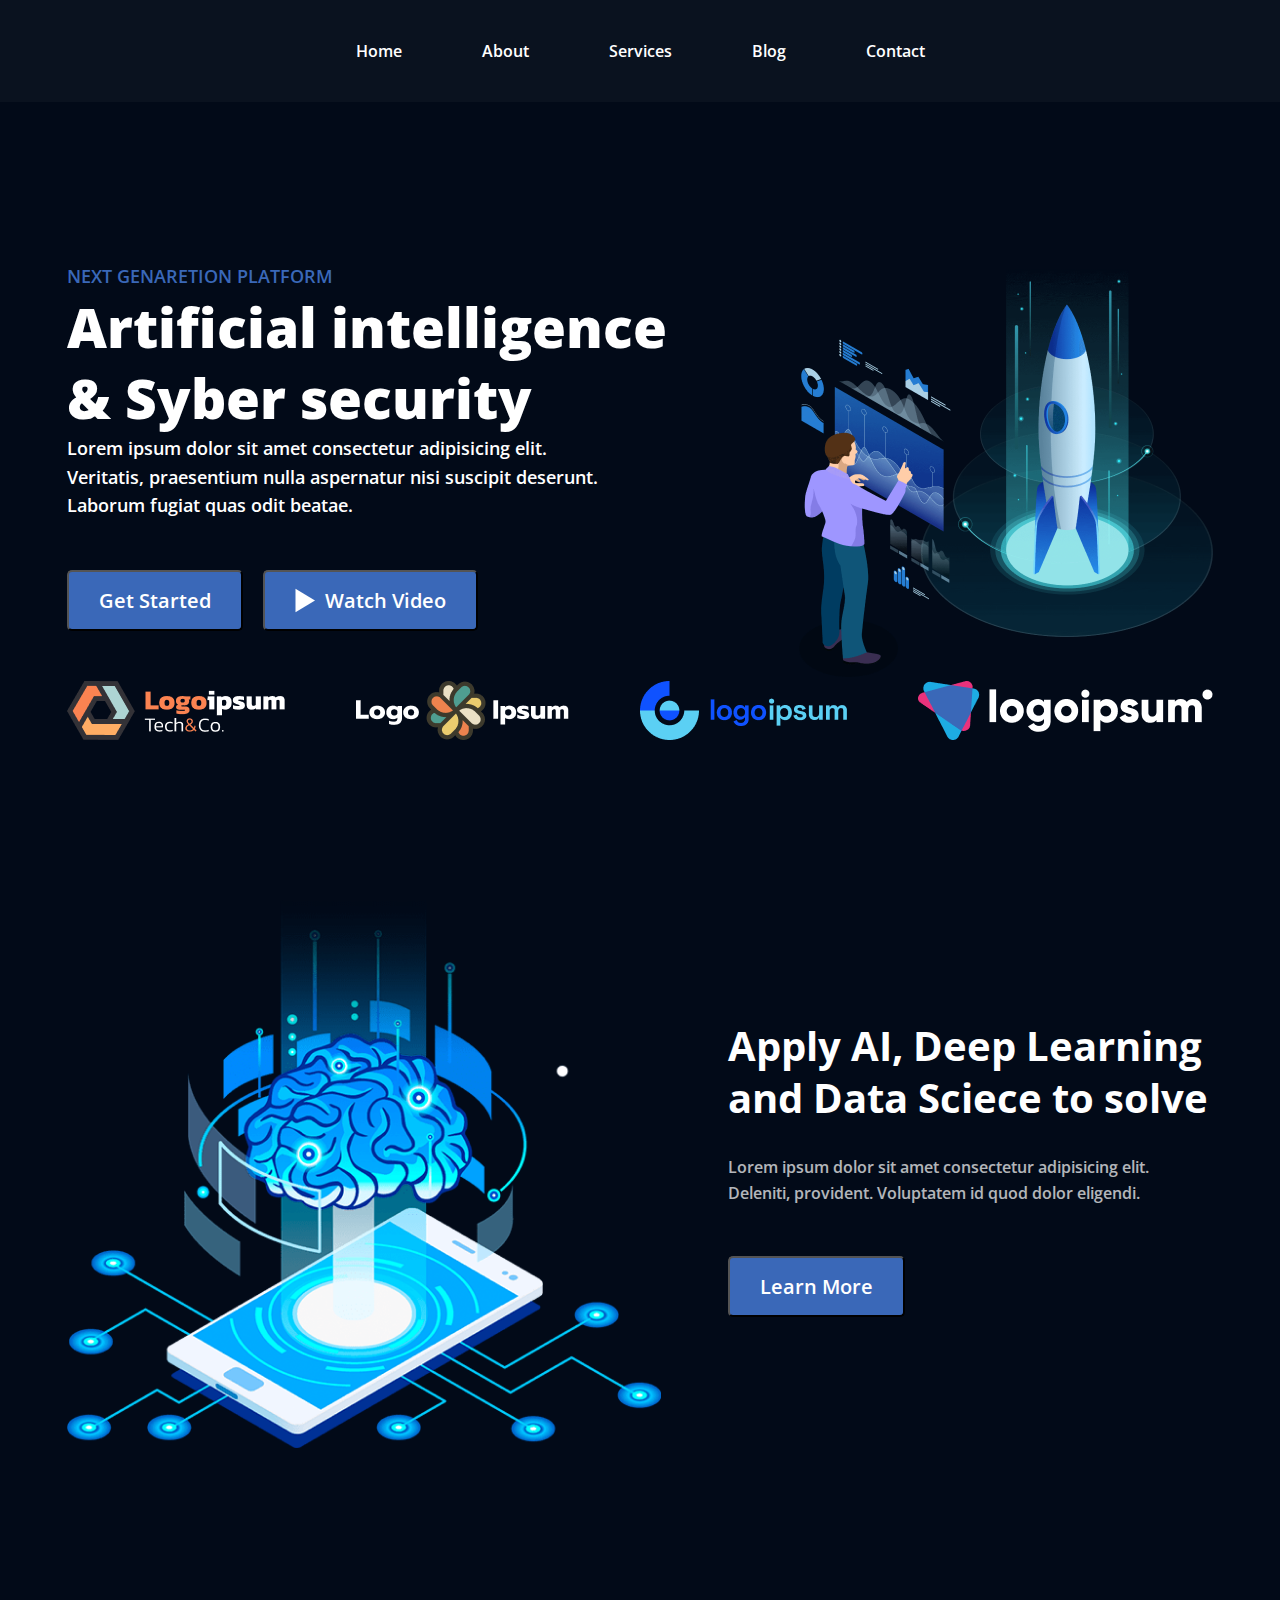
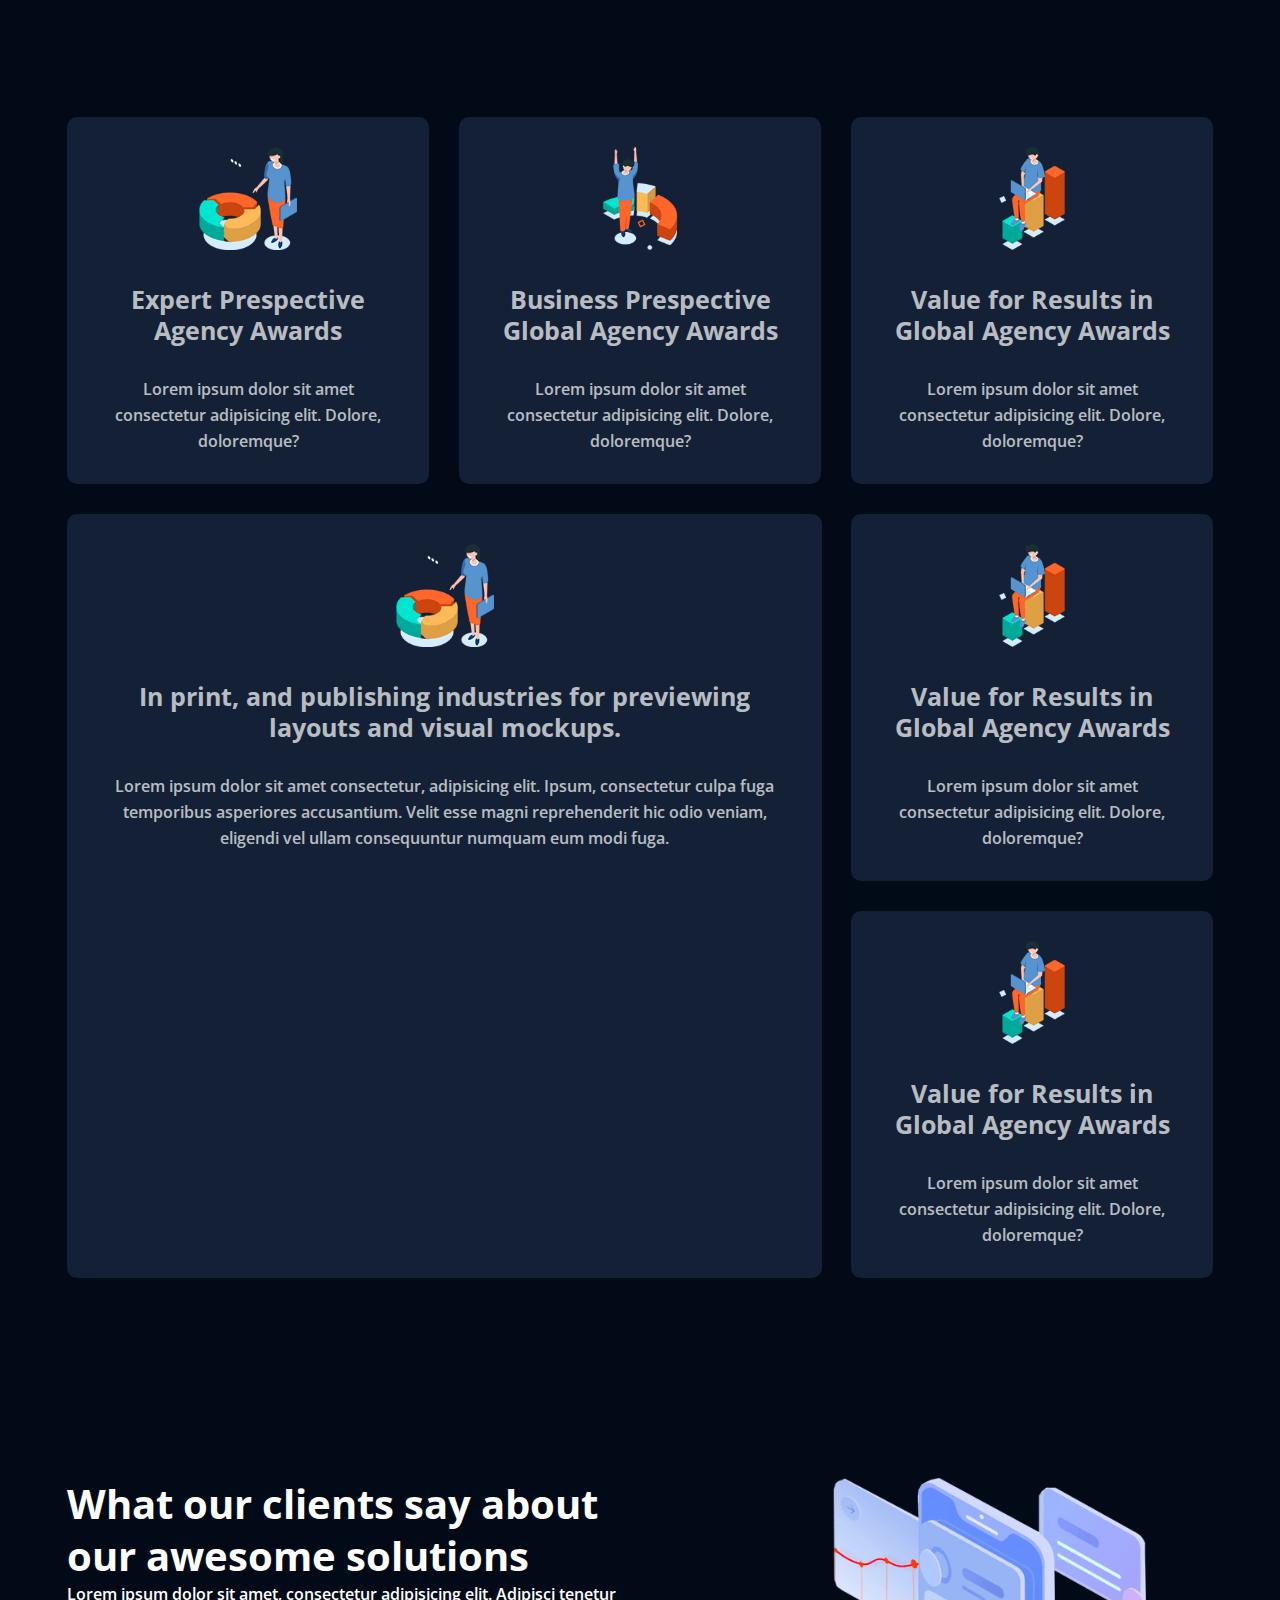
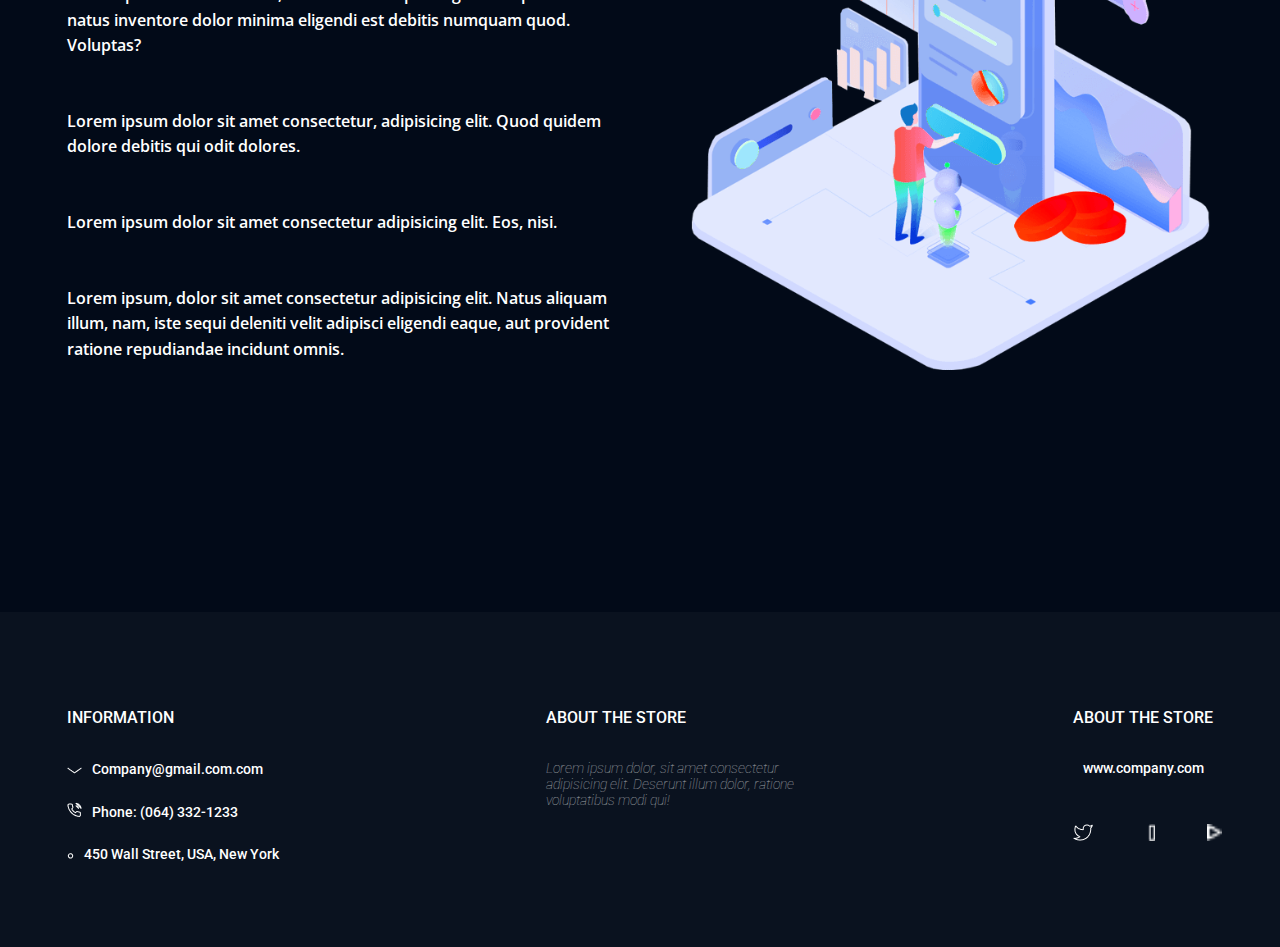
==== index.html @ 34c6eb13 "completed homework5" ====
<!DOCTYPE html>
<html lang="en">
<head>
    <meta charset="UTF-8">
    <meta http-equiv="X-UA-Compatible" content="IE=edge">
    <meta name="viewport" content="width=device-width, initial-scale=1.0">
    <title>Document</title>
    <link rel="preconnect" href="https://fonts.googleapis.com">
<link rel="preconnect" href="https://fonts.gstatic.com" crossorigin>
<link href="https://fonts.googleapis.com/css2?family=Open+Sans:wght@600;800&family=Roboto:ital,wght@0,500;1,100&display=swap" rel="stylesheet">


    <link rel="stylesheet" href="style.css">
</head>
<body>
    <header class="header">
        <div class="container">
            <nav class="nav">
                <a href="#" class="header-link">Home</a>
                <a href="#" class="header-link">About</a>
                <a href="#" class="header-link">Services</a>
                <a href="#" class="header-link">Blog</a>
                <a href="#" class="header-link">Contact</a>
            </nav>
        </div>
    </header>

    <main class="main">
        <div class="container">
            <div class="flex-box">
                <div class="main-txt">
                    <h3 class="next">Next genaretion platform</h3>
                    <h1 class="main-headding">Artificial intelligence & Syber security</h1>
                    <p class="main-dsc">Lorem ipsum dolor sit amet consectetur adipisicing elit. Veritatis, praesentium nulla aspernatur nisi suscipit deserunt. Laborum fugiat quas odit beatae.</p>
                    <div class="button-flex">
                        <button class="get" type="button">
                            <p class="button-txt">Get Started</p>
                        </button>
                        <button class="watch" type="button">
                            <p class="button-txt-flex"><img src="img/Polygon 1.svg" alt=""><span class="watch-txt">Watch Video</span></p>
                        </button>
                    </div>
                </div>
                <div class="main-pic">
                    <img src="img/rocket.png" alt="ракета">
                </div>
            </div>
        </div>
    </main>

<logo class="logo">
    <div class="container">
        <div class="logo-flex">
            <img src="img/Group 400.png" alt="" class="logo-pic">
            <img src="img/Group 401.png" alt="" class="logo-pic">
            <img src="img/Group 402.png" alt="" class="logo-pic">
            <img src="img/Group 403.png" alt="" class="logo-pic">
        </div>
    </div>
</logo>
<div class="banner">
    <div class="container">
        <div class="flex-box">
            <div class="banner-pic">
                <img class="ai-pic" src="img/about 4.png" alt="ai">
            </div>
            <div class="banner-txt">
                <h2 class="banner-heading">Apply AI, Deep Learning and Data Sciece to solve</h2>
                <p class="banner-dsc">Lorem ipsum dolor sit amet consectetur adipisicing elit. Deleniti, provident. Voluptatem id quod dolor eligendi.</p>
                <button class="get banner-button" type="button"><p class="button-txt">Learn More</p></button>
            </div>
        </div>
    </div>
</div>

<section class="advantages">
    <div class="container">
        <div class="flex-box">
            <div class="adv-item">
                <img src="img/welcome-3 1.svg" alt="">
                <h3 class="adv-heading">Expert Prespective Agency Awards</h3>
                <p class="banner-dsc">Lorem ipsum dolor sit amet consectetur adipisicing elit. Dolore, doloremque?</p>
            </div>
            <div class="adv-item">
                <img src="img/welcome-3 1 (1).svg" alt="">
                <h3 class="adv-heading">Business Prespective Global Agency Awards</h3>
                <p class="banner-dsc">Lorem ipsum dolor sit amet consectetur adipisicing elit. Dolore, doloremque?</p>
            </div>
            <div class="adv-item">
                <img src="img/welcome-3 1 (2).svg" alt="">
                <h3 class="adv-heading">Value for Results in Global Agency Awards</h3>
                <p class="banner-dsc">Lorem ipsum dolor sit amet consectetur adipisicing elit. Dolore, doloremque?</p>
            </div>
        </div>
        <div class="flex-box">
            <div class="adv-left">
                <img src="img/welcome-3 1.svg" alt="">
                <h3 class="adv-heading">In print, and publishing industries for previewing layouts and visual mockups.</h3>
                <p class="banner-dsc">Lorem ipsum dolor sit amet consectetur, adipisicing elit. Ipsum, consectetur culpa fuga temporibus asperiores accusantium. Velit esse magni reprehenderit hic odio veniam, eligendi vel ullam consequuntur numquam eum modi fuga.</p>
            </div>
            <div class="adv-right">
                <div class="adv-item down">
                    <img src="img/welcome-3 1 (2).svg" alt="">
                    <h3 class="adv-heading">Value for Results in Global Agency Awards</h3>
                    <p class="banner-dsc">Lorem ipsum dolor sit amet consectetur adipisicing elit. Dolore, doloremque?</p>
                </div>
                <div class="adv-item down">
                    <img src="img/welcome-3 1 (2).svg" alt="">
                    <h3 class="adv-heading">Value for Results in Global Agency Awards</h3>
                    <p class="banner-dsc">Lorem ipsum dolor sit amet consectetur adipisicing elit. Dolore, doloremque?</p>
                </div>
            </div>
        </div>
    </div>
</section>

<article class="article">
    <div class="container">
        <div class="flex-box">
            <div class="article-txt">
                <h1 class="article-headding">What our clients say about our awesome solutions</h1>
                <p class="article-dsc">Lorem ipsum dolor sit amet, consectetur adipisicing elit. Adipisci tenetur natus inventore dolor minima eligendi est debitis numquam quod. Voluptas?</p>
                <p class="article-dsc">Lorem ipsum dolor sit amet consectetur, adipisicing elit. Quod quidem dolore debitis qui odit dolores.</p>
                <p class="article-dsc">Lorem ipsum dolor sit amet consectetur adipisicing elit. Eos, nisi.</p>
                <p class="article-dsc">Lorem ipsum, dolor sit amet consectetur adipisicing elit. Natus aliquam illum, nam, iste sequi deleniti velit adipisci eligendi eaque, aut provident ratione repudiandae incidunt omnis.</p>
            </div>
            <div class="article-pic">
                <img src="img/about3 1.svg" alt="">
            </div>
        </div>
    </div>
</article>

<footer class="footer">
     <div class="container">
        <div class="flex-box footer">
            <div class="info">
                <h3 class="info-heading">INFORMATION</h3>
                <p class="contact"><img src="img/Vector (1).png" alt=""><span class="info-txt">Company@gmail.com.com</span></p>
                <p class="contact"><img src="img/Vector (2).png" alt=""><span class="info-txt">Phone: (064) 332-1233</span></p>
                <p class="contact"><img src="img/Vector (3).png" alt=""><span class="info-txt">450 Wall Street, USA, New York</span></p>
            </div>

            <div class="store">
                <h3 class="info-heading">ABOUT THE STORE</h3>
                <p class="about-txt">Lorem ipsum dolor, sit amet consectetur adipisicing elit. Deserunt illum dolor, ratione voluptatibus modi qui!</p>
                
            </div>

            <div class="store">
                <h3 class="info-heading">ABOUT THE STORE</h3>
                <p class="info-txt">www.company.com</p>
            <div class="flex-box footer-link">
                <a href="#" class="footer-link"><img src="img/Vector (4).png" alt=""></a>
                <a href="#" class="footer-link"><img src="img/Vector (5).png" alt=""></a>
                <a href="#" class="footer-link"><img src="img/Vector (6).png" alt=""></a>
            </div>
            </div>

        </div>
    </div> 
</footer>

</body>
</html>
---- style.css ----
* {
    margin: 0;
    padding: 0;
    outline: none;
}

body {
    background-color: #020A18;
}

.header {
    background-color: #0a121f;
}

.container {
    margin: 0 auto;
    width: 1146px;
}

.nav {
    display: flex;
    justify-content: center;
}

.header-link {
    padding: 40px;
    display: block;
    font-family: 'Open Sans', sans-serif;
    font-style: normal;
    font-weight: 600;
    font-size: 16px;
    line-height: 22px;
    color: #FFFFFF;
    text-decoration: none;
}

.header-link:hover {
    background-color: #3A68B8;
    border-radius: 5px;
}

.main {
    margin-top: 160px;
}

.flex-box {
    display: flex;
    justify-content: space-between;
}

.next {
    font-weight: 600;
    font-size: 18px;
    line-height: 160%;
    font-family: 'Open Sans', sans-serif;
    text-transform: uppercase;
    color: #3A68B8;
}

.main-headding {
    font-family: 'Open Sans', sans-serif;
    font-weight: 800;
    font-size: 55px;
    line-height: 130%;  
    color: #FFFFFF;
    width: 604px;
}

.main-dsc {
    font-weight: 600;
    font-size: 18px;
    line-height: 160%;
    color: #FFFFFF;
    width: 558px;
    margin-bottom: 50px;
    font-family: 'Open Sans', sans-serif;
}

.get {
    background: #3A68B8;
    border-radius: 5px;
    margin-right: 20px;
}

.button-txt-flex {
    height: 100%;
    font-weight: 600;
    font-size: 20px;
    line-height: 27px;
    color: #FFFFFF;
    font-family: 'Open Sans', sans-serif;
    display: flex;
    align-items: center;
    padding: 0 30px;
}

.watch {
    background: #3A68B8;
    border-radius: 5px;
    display: flex;
    align-items: center;
}

.watch-txt {
    font-weight: 600;
    font-size: 20px;
    line-height: 27px;
    color: #FFFFFF;
    font-family: 'Open Sans', sans-serif;
    margin-left: 10px;
}

.button-flex {
    display: flex;
}

.button-txt {
    padding: 15px 30px;
    font-weight: 600;
    font-size: 20px;
    line-height: 27px;
    color: #FFFFFF;
    font-family: 'Open Sans', sans-serif;
    display: flex;
    align-items: center;
}

.get:hover, .watch:hover {
    outline: 4px solid #FFFFFF;
}

.logo {
    margin-top: 200px;
}

.logo-flex {
    display: flex;
    justify-content: space-between;
}

.banner {
    margin-top: 160px;
    margin-bottom: 265px;
}

.banner-txt {
    width: 485px;
}

.banner-heading {
    font-family: 'Open Sans', sans-serif;
    font-weight: 700;
    font-size: 40px;
    line-height: 52px;
    color: #FFFFFF;
    margin-top: 120px;
}

.banner-dsc {
    font-family: 'Open Sans', sans-serif;
    font-weight: 600;
    font-size: 16px;
    line-height: 26px;
    color: #FFFFFF;
    opacity: 0.7;
    margin-top: 30px;
}

.banner-button {
    margin-top: 50px;
}

.adv-item {
    width: 362px;
    padding: 30px;
    text-align: center;
    background: #132035;
    border-radius: 10px;
    box-sizing: border-box;
}

.adv-heading {
    font-family: 'Open Sans', sans-serif;
    font-weight: 700;
    font-size: 25px;
    line-height: 31px;
    color: #FFFFFF;
    opacity: 0.7;
    margin-top: 30px;
    margin: 30px 0;
}

.down {
    margin-top: 30px;
}

.adv-left {
    padding: 30px;
    text-align: center;
    background: #132035;
    border-radius: 10px;
    box-sizing: border-box;
    width: 755px;
    margin-top: 30px;
}

.advantages {
    margin-bottom: 200px;
}

.article {
    margin-top: 160px;
    margin-bottom: 200px;
}

.article-headding {
    font-family: 'Open Sans', sans-serif;
    font-weight: 700;
    font-size: 40px;
    line-height: 130%;
    color: #FFFFFF;
    width: 604px;
}

.article-dsc {
    font-family: 'Open Sans', sans-serif;
    font-weight: 600;
    font-size: 16px;
    line-height: 160%;
    color: #FFFFFF;
    width: 558px;
    margin-bottom: 50px;
}

.footer {
    margin-top: 221px;
    padding-top: 48px;
    margin: 0 auto;
    background-color: #0a121f;
    padding-bottom: 30px;
}

.flex-box footer {
    display: flex;
    justify-content: space-between;
}

.info-heading {
    font-family: 'Roboto', sans-serif;
    font-style: normal;
    font-weight: 500;
    font-size: 16px;
    line-height: 19px;
    color: #FFFFFF;
    margin-bottom: 33px;
}

.contact {
    padding-bottom: 24px;
}

.info-txt {
    font-family: 'Roboto', sans-serif;
    font-style: normal;
    font-weight: 500;
    font-size: 14px;
    line-height: 16px;
    color: #FFFFFF;
    padding-left: 10px;
}

.about-txt {
    font-family: 'Roboto', sans-serif;
    font-style: italic;
    font-weight: 100;
    font-size: 14px;
    line-height: 16px;
    color: #FFFFFF;
    opacity: 0.6;
    width: 261px;
}

.footer-link {
    display: flex;
    margin-top: 24px;
}
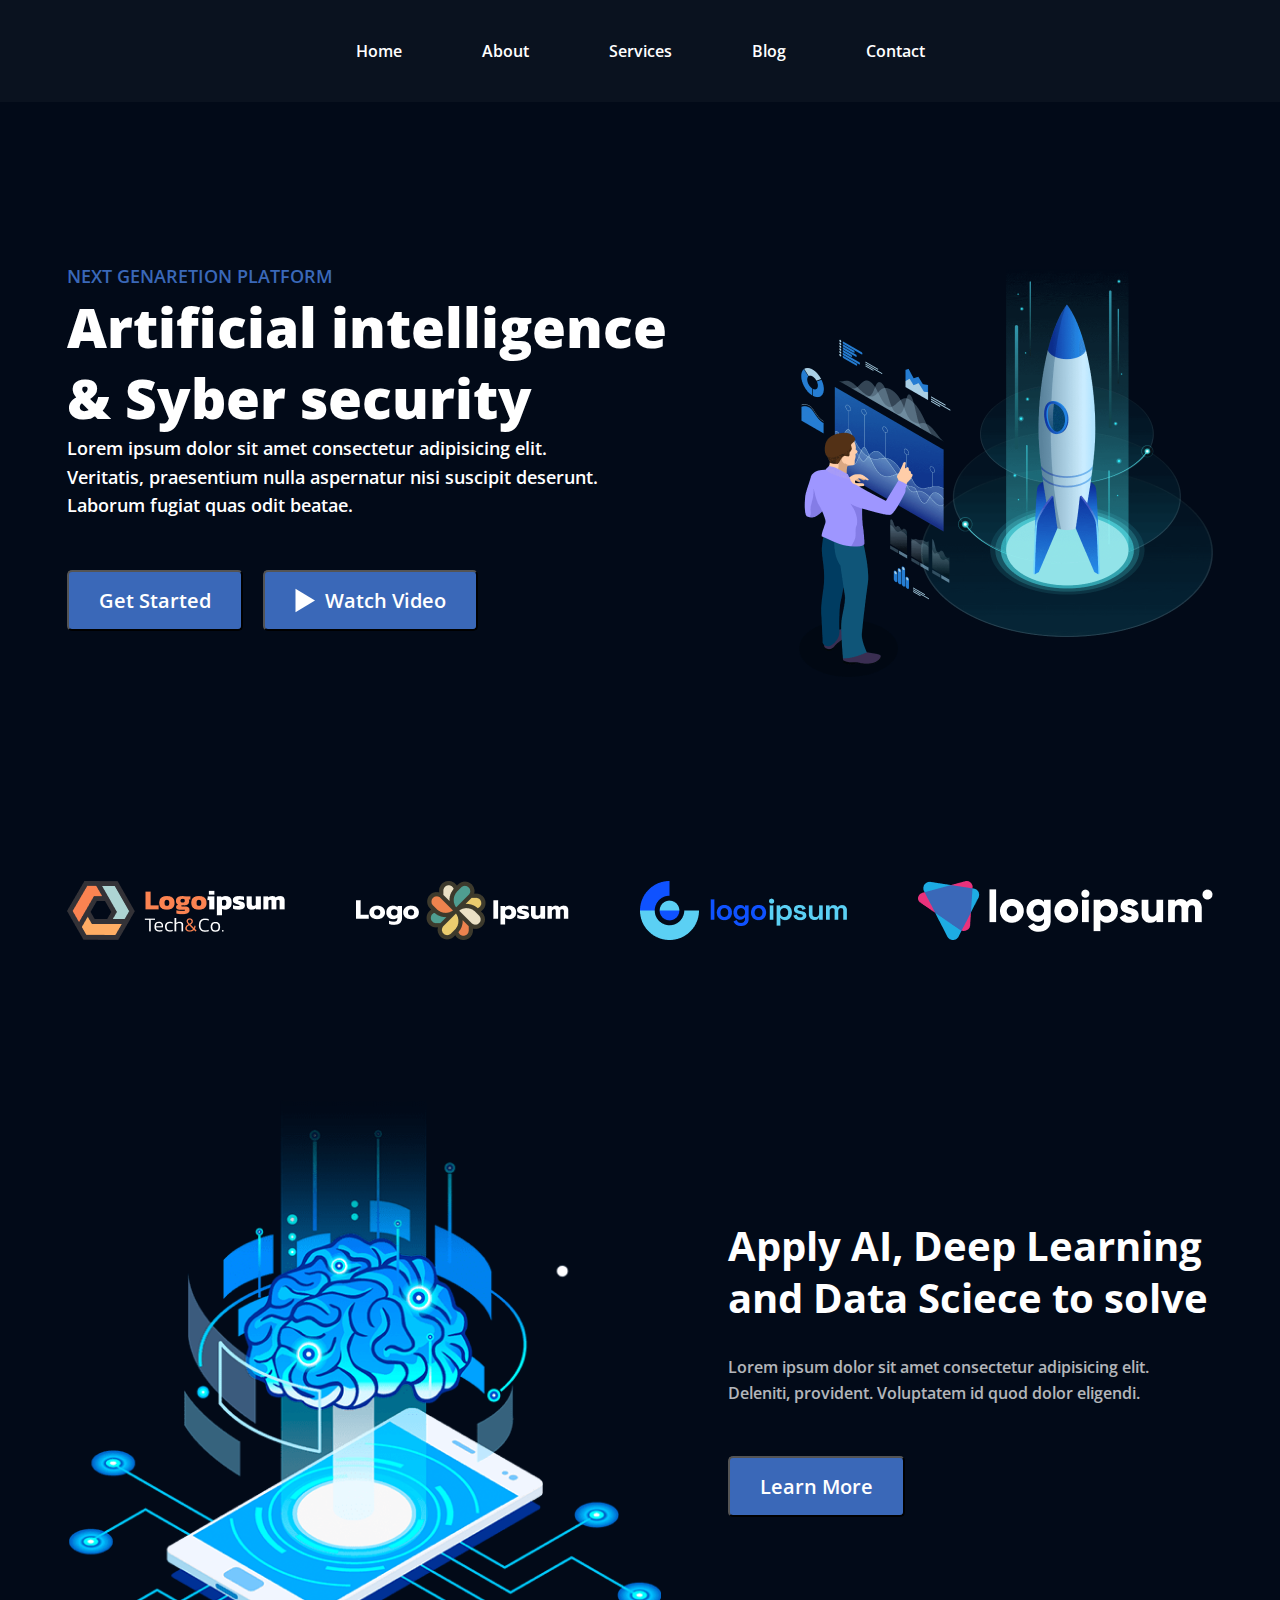
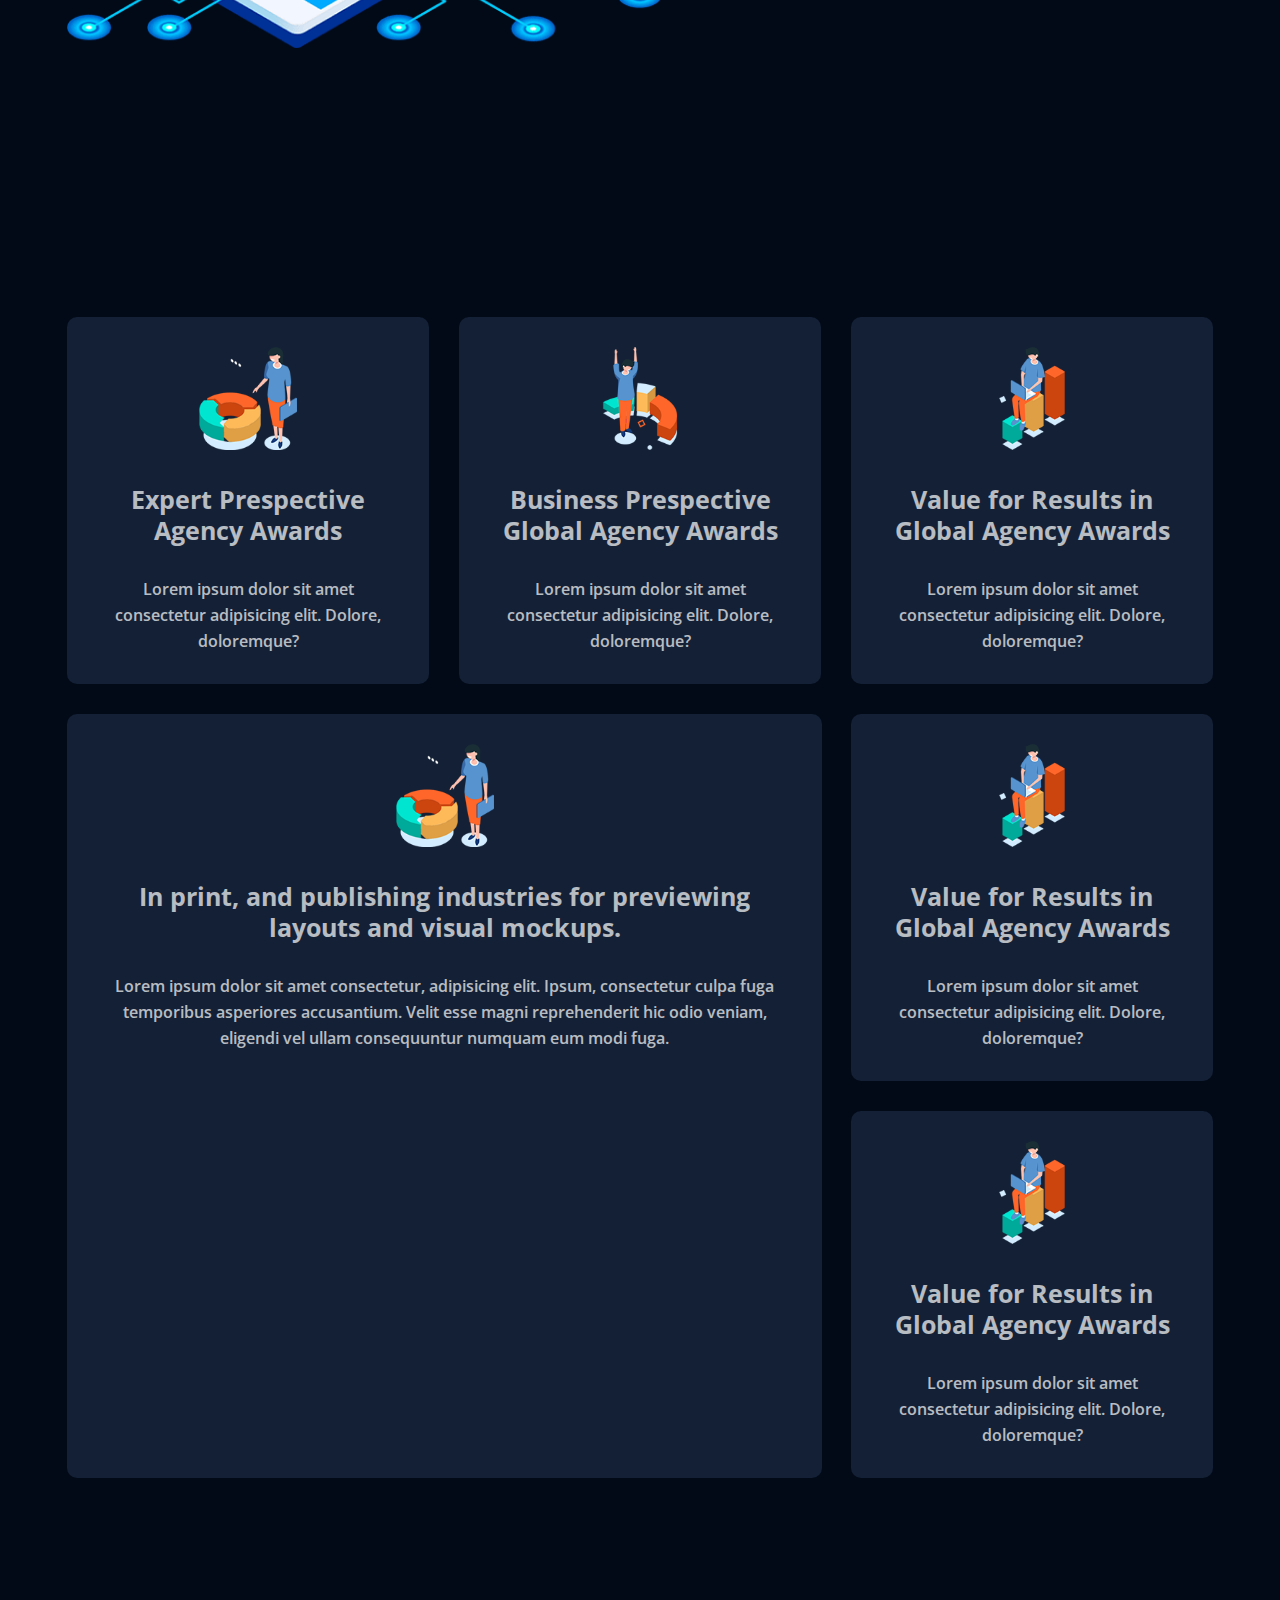
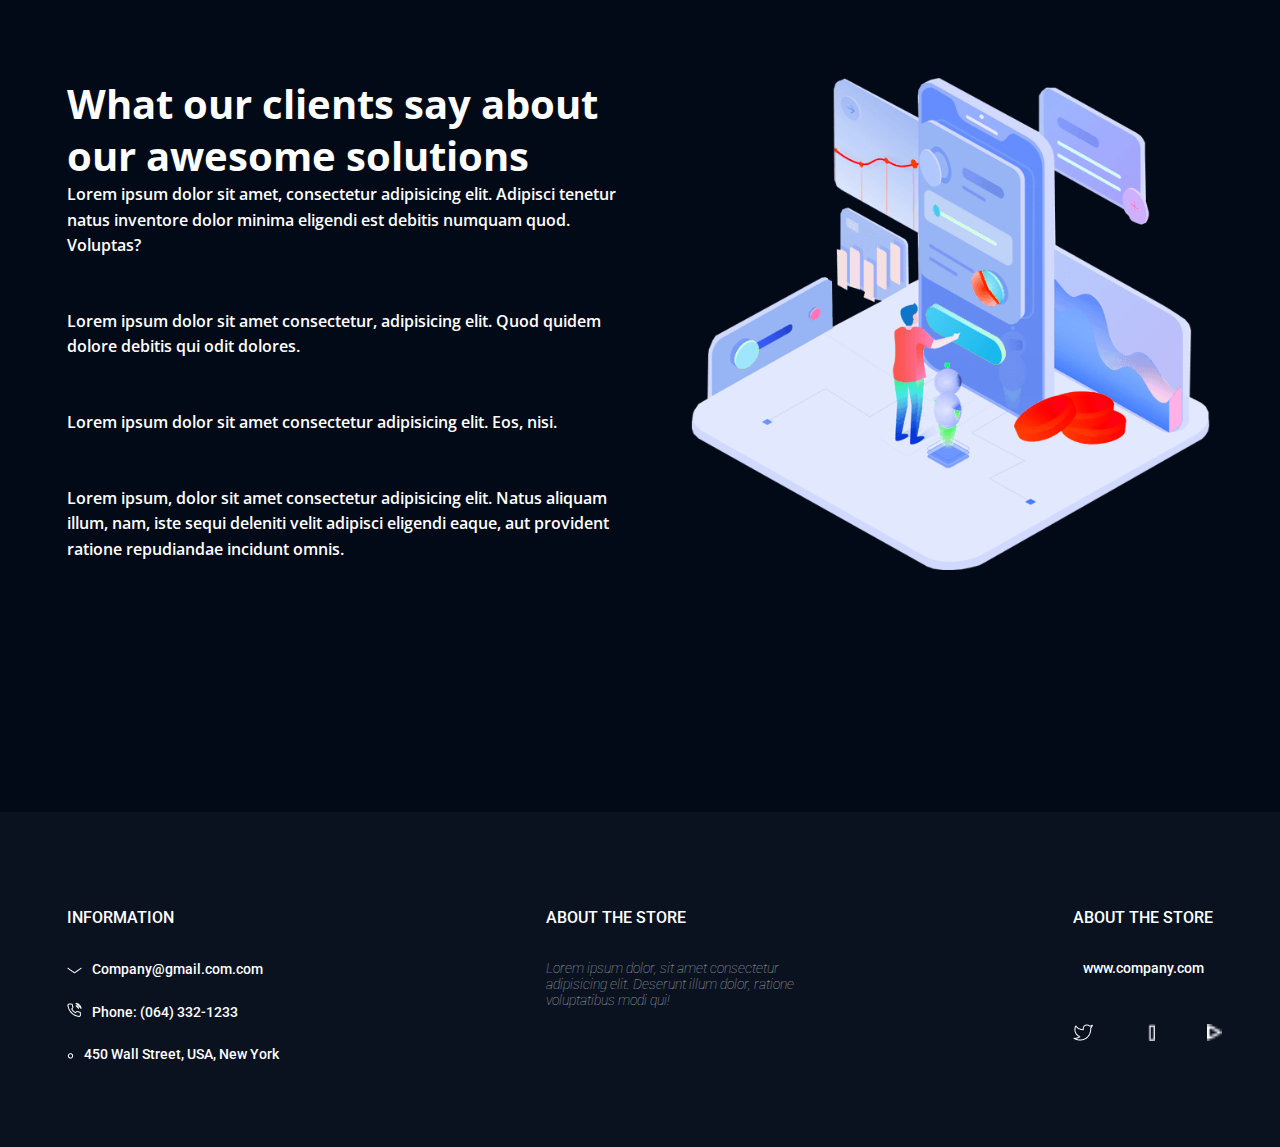
==== commit c0da399b: "added dz8" ====
--- a/index.html
+++ b/index.html
@@ -15,10 +15,10 @@
 <body>
     <header class="header">
         <div class="container">
-            <nav class="nav">
-                <a href="#" class="header-link">Home</a>
+            <nav class="nav ">
+                <a href="#" class="header-link  header__header-link_green">Home</a>
                 <a href="#" class="header-link">About</a>
-                <a href="#" class="header-link">Services</a>
+                <a href="#" class="header-link header__header-link_green header__header-link_hover:hover">Services</a>
                 <a href="#" class="header-link">Blog</a>
                 <a href="#" class="header-link">Contact</a>
             </nav>
--- a/style.css
+++ b/style.css
@@ -1,286 +1,383 @@
 * {
-    margin: 0;
-    padding: 0;
-    outline: none;
-}
+  margin: 0;
+  padding: 0;
+  outline: none;
+}
+
+
 
 body {
-    background-color: #020A18;
+  background-color: #020A18;
 }
 
 .header {
-    background-color: #0a121f;
+  background-color: #0a121f;
 }
 
 .container {
-    margin: 0 auto;
-    width: 1146px;
+  margin: 0 auto;
+  width: 1146px;
 }
 
 .nav {
-    display: flex;
+  display: flex;
+  justify-content: center;
+}
+
+.header-link {
+  padding: 40px;
+  display: block;
+  font-family: 'Open Sans', sans-serif;
+  font-style: normal;
+  font-weight: 600;
+  font-size: 16px;
+  line-height: 22px;
+  color: #FFFFFF;
+  text-decoration: none;
+}
+
+.header-link:hover {
+  background-color: #3A68B8;
+  border-radius: 5px;
+}
+
+.main {
+  margin-top: 160px;
+  margin-bottom: 200px;
+}
+
+.flex-box {
+  display: flex;
+  justify-content: space-between;
+}
+
+.next {
+  font-weight: 600;
+  font-size: 18px;
+  line-height: 160%;
+  font-family: 'Open Sans', sans-serif;
+  text-transform: uppercase;
+  color: #3A68B8;
+}
+
+.main-headding {
+  font-family: 'Open Sans', sans-serif;
+  font-weight: 800;
+  font-size: 55px;
+  line-height: 130%;  
+  color: #FFFFFF;
+  width: 604px;
+}
+
+.main-dsc {
+  font-weight: 600;
+  font-size: 18px;
+  line-height: 160%;
+  color: #FFFFFF;
+  width: 558px;
+  margin-bottom: 50px;
+  font-family: 'Open Sans', sans-serif;
+}
+
+.get {
+  background: #3A68B8;
+  border-radius: 5px;
+  margin-right: 20px;
+}
+
+.button-txt-flex {
+  height: 100%;
+  font-weight: 600;
+  font-size: 20px;
+  line-height: 27px;
+  color: #FFFFFF;
+  font-family: 'Open Sans', sans-serif;
+  display: flex;
+  align-items: center;
+  padding: 0 30px;
+}
+
+.watch {
+  background: #3A68B8;
+  border-radius: 5px;
+  display: flex;
+  align-items: center;
+}
+
+.watch-txt {
+  font-weight: 600;
+  font-size: 20px;
+  line-height: 27px;
+  color: #FFFFFF;
+  font-family: 'Open Sans', sans-serif;
+  margin-left: 10px;
+}
+
+.button-flex {
+  display: flex;
+}
+
+.button-txt {
+  padding: 15px 30px;
+  font-weight: 600;
+  font-size: 20px;
+  line-height: 27px;
+  color: #FFFFFF;
+  font-family: 'Open Sans', sans-serif;
+  display: flex;
+  align-items: center;
+}
+
+.get:hover, .watch:hover {
+  outline: 4px solid #FFFFFF;
+}
+
+.logo {
+  margin-top: 200px;
+}
+
+.logo-flex {
+  display: flex;
+  justify-content: space-between;
+}
+
+.banner {
+  margin-top: 160px;
+  margin-bottom: 265px;
+}
+
+.banner-txt {
+  width: 485px;
+}
+
+.banner-heading {
+  font-family: 'Open Sans', sans-serif;
+  font-weight: 700;
+  font-size: 40px;
+  line-height: 52px;
+  color: #FFFFFF;
+  margin-top: 120px;
+}
+
+.banner-dsc {
+  font-family: 'Open Sans', sans-serif;
+  font-weight: 600;
+  font-size: 16px;
+  line-height: 26px;
+  color: #FFFFFF;
+  opacity: 0.7;
+  margin-top: 30px;
+}
+
+.banner-button {
+  margin-top: 50px;
+}
+
+.adv-item {
+  width: 362px;
+  padding: 30px;
+  text-align: center;
+  background: #132035;
+  border-radius: 10px;
+  box-sizing: border-box;
+}
+
+.adv-heading {
+  font-family: 'Open Sans', sans-serif;
+  font-weight: 700;
+  font-size: 25px;
+  line-height: 31px;
+  color: #FFFFFF;
+  opacity: 0.7;
+  margin-top: 30px;
+  margin: 30px 0;
+}
+
+.down {
+  margin-top: 30px;
+}
+
+.adv-left {
+  padding: 30px;
+  text-align: center;
+  background: #132035;
+  border-radius: 10px;
+  box-sizing: border-box;
+  width: 755px;
+  margin-top: 30px;
+}
+
+.advantages {
+  margin-bottom: 200px;
+}
+
+.article {
+  margin-top: 160px;
+  margin-bottom: 200px;
+}
+
+.article-headding {
+  font-family: 'Open Sans', sans-serif;
+  font-weight: 700;
+  font-size: 40px;
+  line-height: 130%;
+  color: #FFFFFF;
+  width: 604px;
+}
+
+.article-dsc {
+  font-family: 'Open Sans', sans-serif;
+  font-weight: 600;
+  font-size: 16px;
+  line-height: 160%;
+  color: #FFFFFF;
+  width: 558px;
+  margin-bottom: 50px;
+}
+
+.footer {
+  margin-top: 221px;
+  padding-top: 48px;
+  margin: 0 auto;
+  background-color: #0a121f;
+  padding-bottom: 30px;
+}
+
+.flex-box footer {
+  display: flex;
+  justify-content: space-between;
+}
+
+.info-heading {
+  font-family: 'Roboto', sans-serif;
+  font-style: normal;
+  font-weight: 500;
+  font-size: 16px;
+  line-height: 19px;
+  color: #FFFFFF;
+  margin-bottom: 33px;
+}
+
+.contact {
+  padding-bottom: 24px;
+}
+
+.info-txt {
+  font-family: 'Roboto', sans-serif;
+  font-style: normal;
+  font-weight: 500;
+  font-size: 14px;
+  line-height: 16px;
+  color: #FFFFFF;
+  padding-left: 10px;
+}
+
+.about-txt {
+  font-family: 'Roboto', sans-serif;
+  font-style: italic;
+  font-weight: 100;
+  font-size: 14px;
+  line-height: 16px;
+  color: #FFFFFF;
+  opacity: 0.6;
+  width: 261px;
+}
+
+.footer-link {
+  display: flex;
+  margin-top: 24px;
+}
+
+@media (max-width: 1024px) {
+  .flex-box {
+    flex-direction: column;
     justify-content: center;
-}
-
+  }
+.next {
+  font-size: 16px;
+}
+.main-headding {
+  font-size: 48px;
+}
+.logo-flex {
+  display: flex;
+  justify-content: center;
+  flex-wrap: wrap;
+}
+.container {
+  width: 70%;
+  padding: 0 3%;
+}
+.adv-item {
+  margin: 30px;
+  width: 70%;
+}
+.adv-left {
+  width: 90%;
+}
+.flex-box-footer {
+  margin: 30px;
+  display: flex;
+  justify-content: center;
+  flex-wrap: wrap;
+}
+}
+
+@media (max-width: 767px) {
+.flex-box {
+  flex-direction: column;
+  justify-content: center;
+  width: 100%;
+}
 .header-link {
-    padding: 40px;
-    display: block;
-    font-family: 'Open Sans', sans-serif;
-    font-style: normal;
-    font-weight: 600;
-    font-size: 16px;
-    line-height: 22px;
-    color: #FFFFFF;
-    text-decoration: none;
-}
-
-.header-link:hover {
-    background-color: #3A68B8;
-    border-radius: 5px;
-}
-
-.main {
-    margin-top: 160px;
-}
-
-.flex-box {
-    display: flex;
-    justify-content: space-between;
-}
-
+  font-size: 14px;
+  padding: 3%;
+}
+.container {
+  width: 50%;
+  padding: 0 3%;
+}
+.adv-item {
+  margin: 30px;
+  width: 100%;
+}
+.adv-left {
+  width: 100%;
+}
+.main-headding {
+  font-size: 28px;
+  width: 50%;
+}
 .next {
-    font-weight: 600;
-    font-size: 18px;
-    line-height: 160%;
-    font-family: 'Open Sans', sans-serif;
-    text-transform: uppercase;
-    color: #3A68B8;
-}
-
-.main-headding {
-    font-family: 'Open Sans', sans-serif;
-    font-weight: 800;
-    font-size: 55px;
-    line-height: 130%;  
-    color: #FFFFFF;
-    width: 604px;
-}
-
+  font-size: 14px;
+}
 .main-dsc {
-    font-weight: 600;
-    font-size: 18px;
-    line-height: 160%;
-    color: #FFFFFF;
-    width: 558px;
-    margin-bottom: 50px;
-    font-family: 'Open Sans', sans-serif;
-}
-
-.get {
-    background: #3A68B8;
-    border-radius: 5px;
-    margin-right: 20px;
-}
-
-.button-txt-flex {
-    height: 100%;
-    font-weight: 600;
-    font-size: 20px;
-    line-height: 27px;
-    color: #FFFFFF;
-    font-family: 'Open Sans', sans-serif;
-    display: flex;
-    align-items: center;
-    padding: 0 30px;
-}
-
-.watch {
-    background: #3A68B8;
-    border-radius: 5px;
-    display: flex;
-    align-items: center;
-}
-
-.watch-txt {
-    font-weight: 600;
-    font-size: 20px;
-    line-height: 27px;
-    color: #FFFFFF;
-    font-family: 'Open Sans', sans-serif;
-    margin-left: 10px;
-}
-
+  width: 100%;
+}
 .button-flex {
-    display: flex;
-}
-
-.button-txt {
-    padding: 15px 30px;
-    font-weight: 600;
-    font-size: 20px;
-    line-height: 27px;
-    color: #FFFFFF;
-    font-family: 'Open Sans', sans-serif;
-    display: flex;
-    align-items: center;
-}
-
-.get:hover, .watch:hover {
-    outline: 4px solid #FFFFFF;
-}
-
-.logo {
-    margin-top: 200px;
-}
-
-.logo-flex {
-    display: flex;
-    justify-content: space-between;
-}
-
-.banner {
-    margin-top: 160px;
-    margin-bottom: 265px;
-}
-
+  display: flex;
+  flex-direction: column;
+  align-items: center;
+  justify-content: center;
+  margin: 30px;
+  width: 70%;
+  padding: 0 3%;
+}
 .banner-txt {
-    width: 485px;
-}
-
-.banner-heading {
-    font-family: 'Open Sans', sans-serif;
-    font-weight: 700;
-    font-size: 40px;
-    line-height: 52px;
-    color: #FFFFFF;
-    margin-top: 120px;
-}
-
-.banner-dsc {
-    font-family: 'Open Sans', sans-serif;
-    font-weight: 600;
-    font-size: 16px;
-    line-height: 26px;
-    color: #FFFFFF;
-    opacity: 0.7;
-    margin-top: 30px;
-}
-
-.banner-button {
-    margin-top: 50px;
-}
-
-.adv-item {
-    width: 362px;
-    padding: 30px;
-    text-align: center;
-    background: #132035;
-    border-radius: 10px;
-    box-sizing: border-box;
-}
-
-.adv-heading {
-    font-family: 'Open Sans', sans-serif;
-    font-weight: 700;
-    font-size: 25px;
-    line-height: 31px;
-    color: #FFFFFF;
-    opacity: 0.7;
-    margin-top: 30px;
-    margin: 30px 0;
-}
-
-.down {
-    margin-top: 30px;
-}
-
-.adv-left {
-    padding: 30px;
-    text-align: center;
-    background: #132035;
-    border-radius: 10px;
-    box-sizing: border-box;
-    width: 755px;
-    margin-top: 30px;
-}
-
-.advantages {
-    margin-bottom: 200px;
-}
-
-.article {
-    margin-top: 160px;
-    margin-bottom: 200px;
-}
-
+  font-size: 24px;
+  width: 100%;
+}
 .article-headding {
-    font-family: 'Open Sans', sans-serif;
-    font-weight: 700;
-    font-size: 40px;
-    line-height: 130%;
-    color: #FFFFFF;
-    width: 604px;
-}
-
+  font-size: 24px;
+  width: 100%;
+}
 .article-dsc {
-    font-family: 'Open Sans', sans-serif;
-    font-weight: 600;
-    font-size: 16px;
-    line-height: 160%;
-    color: #FFFFFF;
-    width: 558px;
-    margin-bottom: 50px;
-}
-
-.footer {
-    margin-top: 221px;
-    padding-top: 48px;
-    margin: 0 auto;
-    background-color: #0a121f;
-    padding-bottom: 30px;
-}
-
-.flex-box footer {
-    display: flex;
-    justify-content: space-between;
-}
-
-.info-heading {
-    font-family: 'Roboto', sans-serif;
-    font-style: normal;
-    font-weight: 500;
-    font-size: 16px;
-    line-height: 19px;
-    color: #FFFFFF;
-    margin-bottom: 33px;
-}
-
-.contact {
-    padding-bottom: 24px;
-}
-
-.info-txt {
-    font-family: 'Roboto', sans-serif;
-    font-style: normal;
-    font-weight: 500;
-    font-size: 14px;
-    line-height: 16px;
-    color: #FFFFFF;
-    padding-left: 10px;
-}
-
-.about-txt {
-    font-family: 'Roboto', sans-serif;
-    font-style: italic;
-    font-weight: 100;
-    font-size: 14px;
-    line-height: 16px;
-    color: #FFFFFF;
-    opacity: 0.6;
-    width: 261px;
-}
-
-.footer-link {
-    display: flex;
-    margin-top: 24px;
+  width: 100%;
+}
+.article-pic {
+  width: 40%;
+}
+.banner-pic {
+  width: 30%;
+}
 }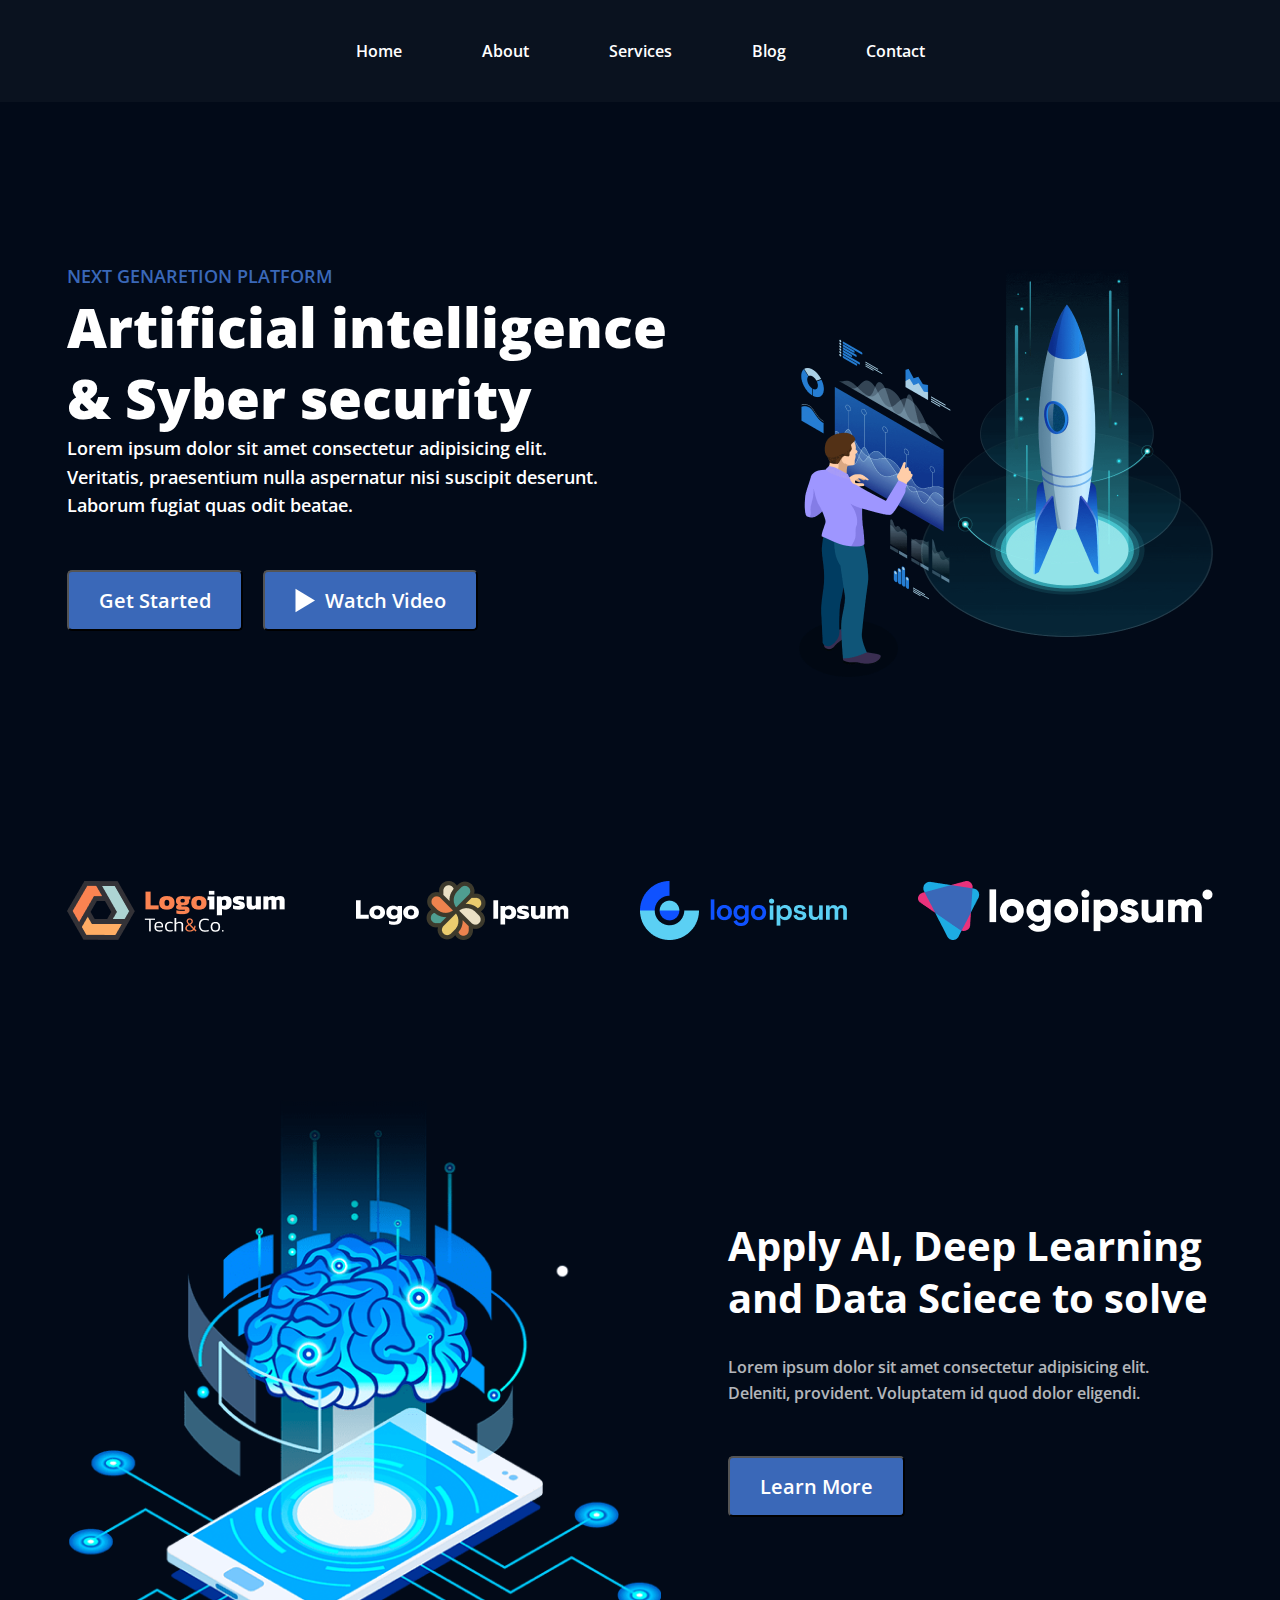
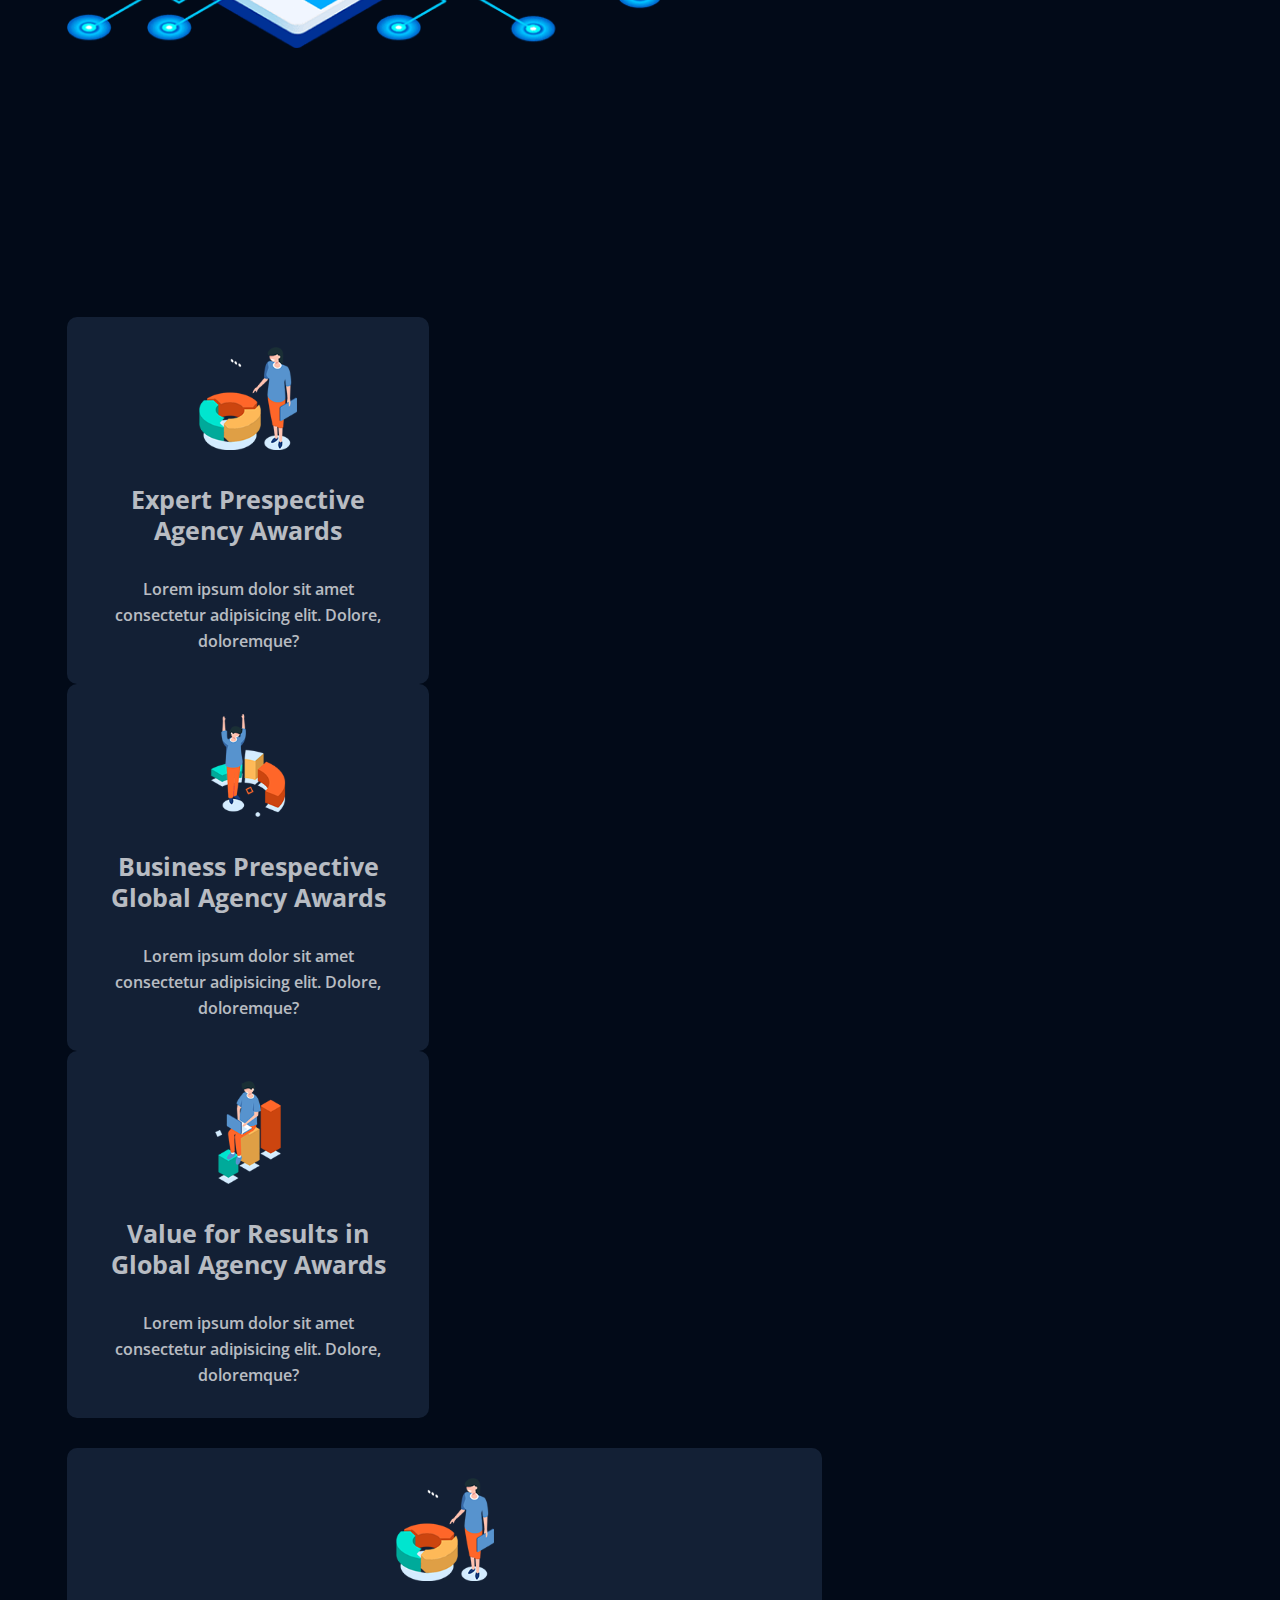
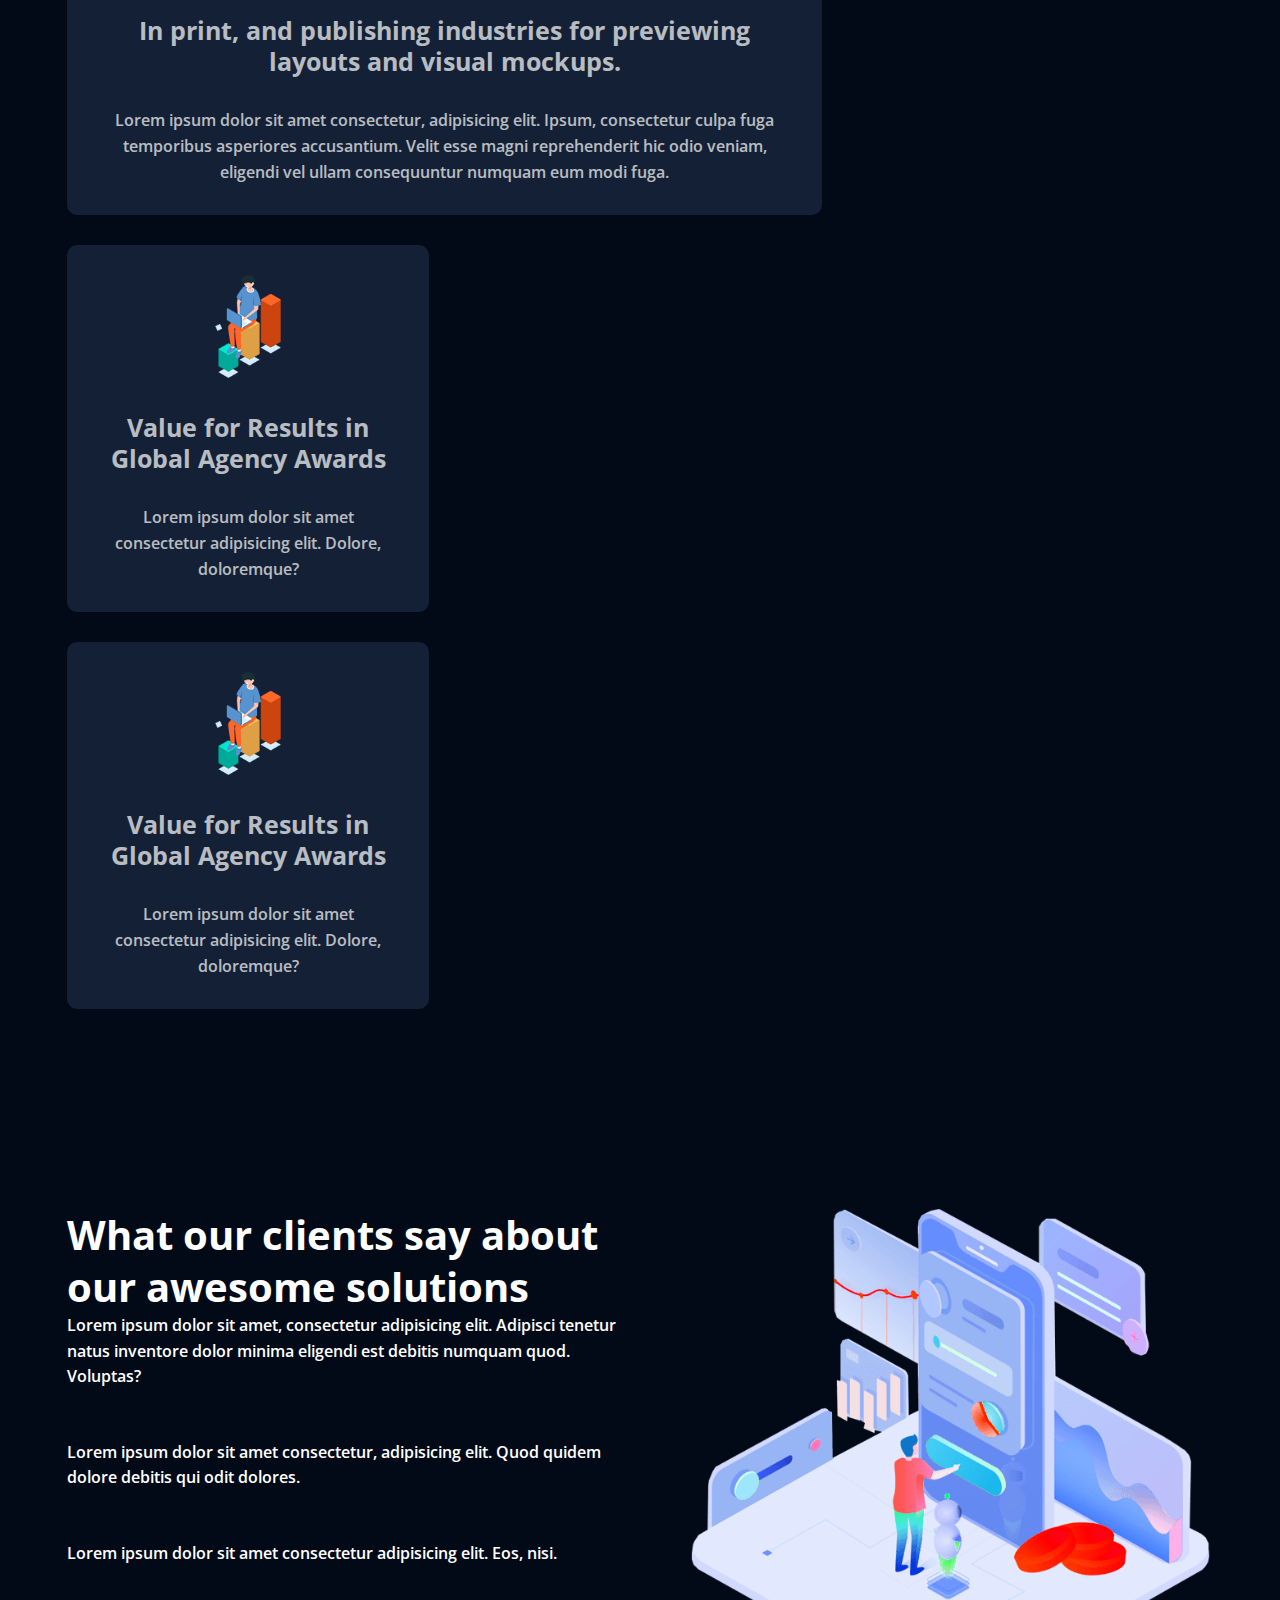
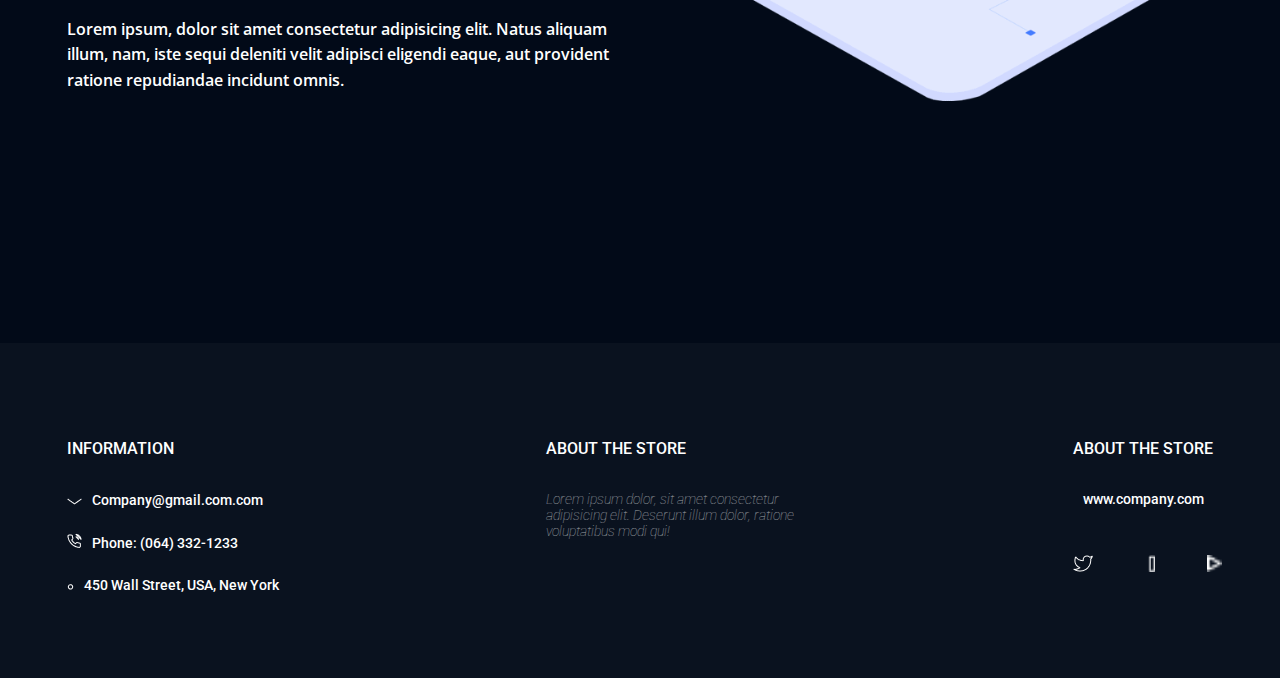
==== commit f453dbfe: "added grid" ====
--- a/index.html
+++ b/index.html
@@ -75,7 +75,7 @@
 
 <section class="advantages">
     <div class="container">
-        <div class="flex-box">
+        <div class="grid-box">
             <div class="adv-item">
                 <img src="img/welcome-3 1.svg" alt="">
                 <h3 class="adv-heading">Expert Prespective Agency Awards</h3>
@@ -92,7 +92,7 @@
                 <p class="banner-dsc">Lorem ipsum dolor sit amet consectetur adipisicing elit. Dolore, doloremque?</p>
             </div>
         </div>
-        <div class="flex-box">
+        <div class="grid-box">
             <div class="adv-left">
                 <img src="img/welcome-3 1.svg" alt="">
                 <h3 class="adv-heading">In print, and publishing industries for previewing layouts and visual mockups.</h3>
--- a/style.css
+++ b/style.css
@@ -303,6 +303,7 @@
   display: flex;
   justify-content: center;
   flex-wrap: wrap;
+  gap: 5%;
 }
 .container {
   width: 70%;
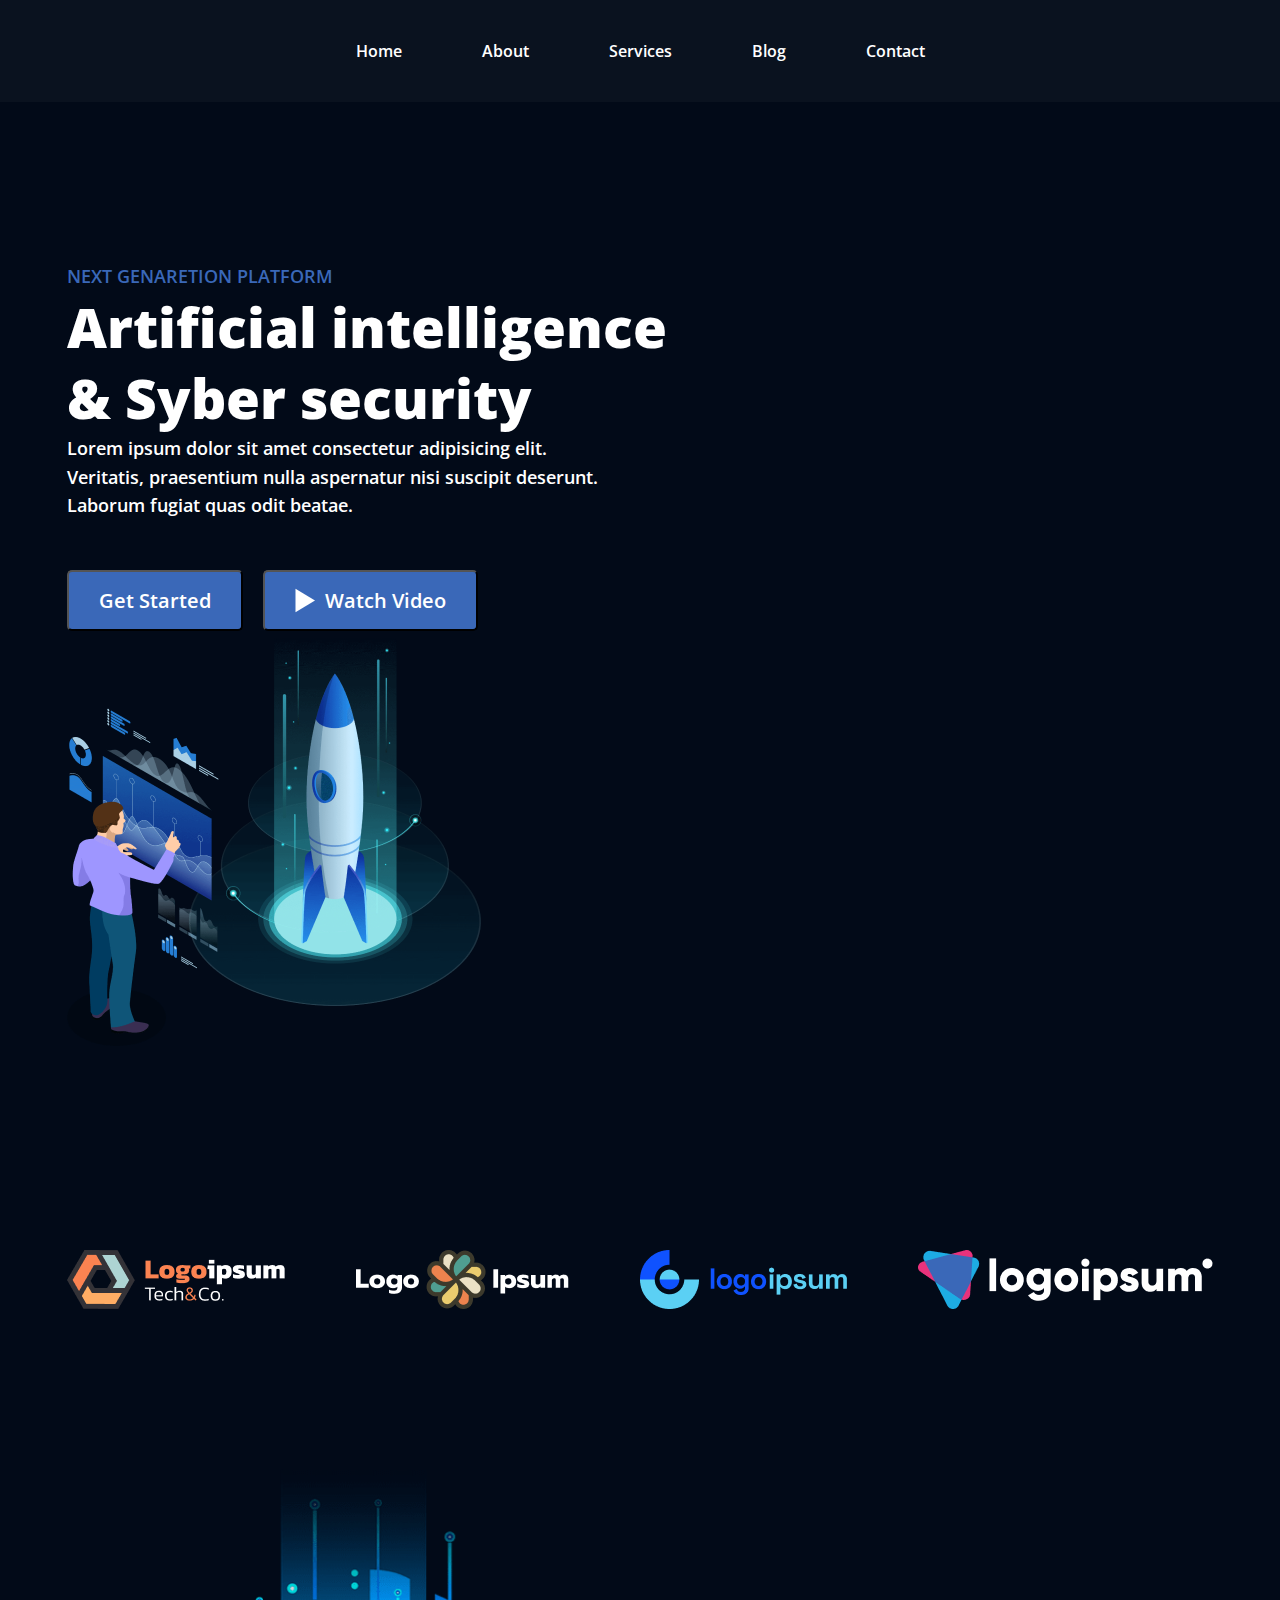
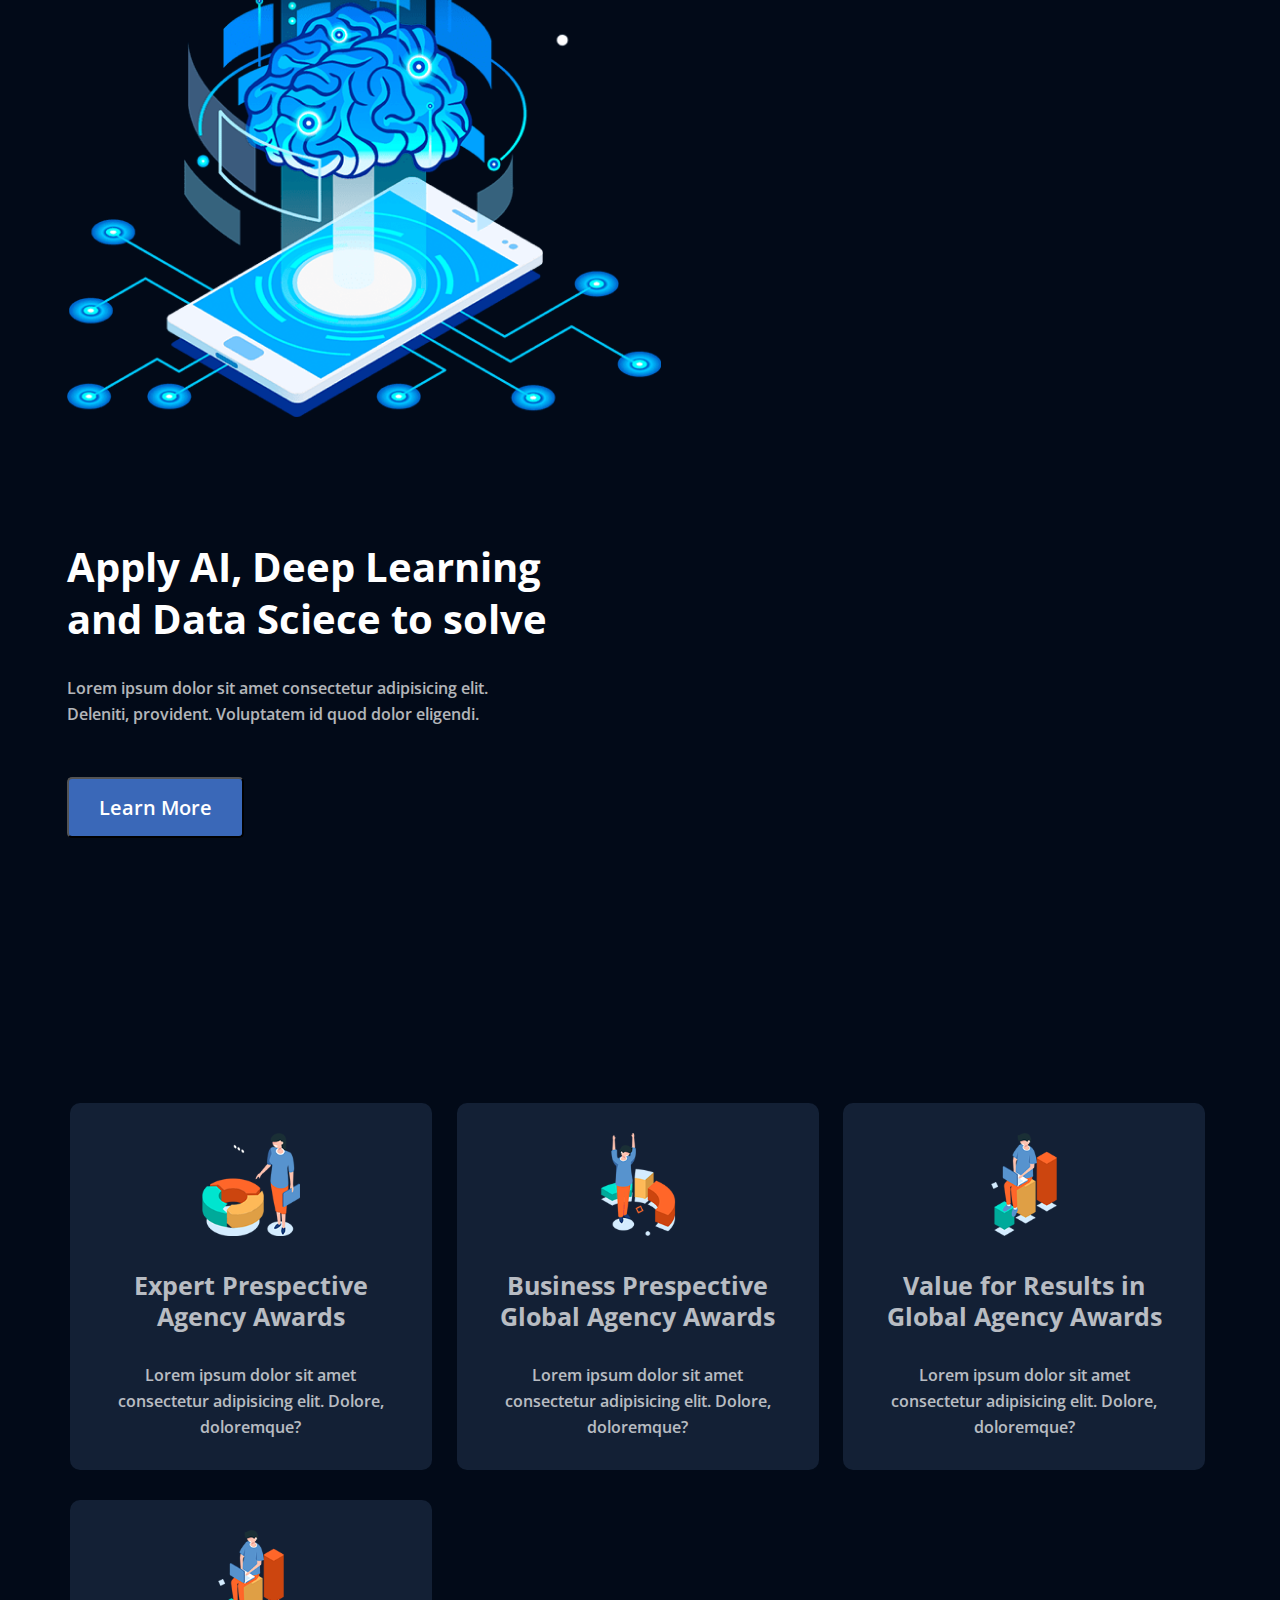
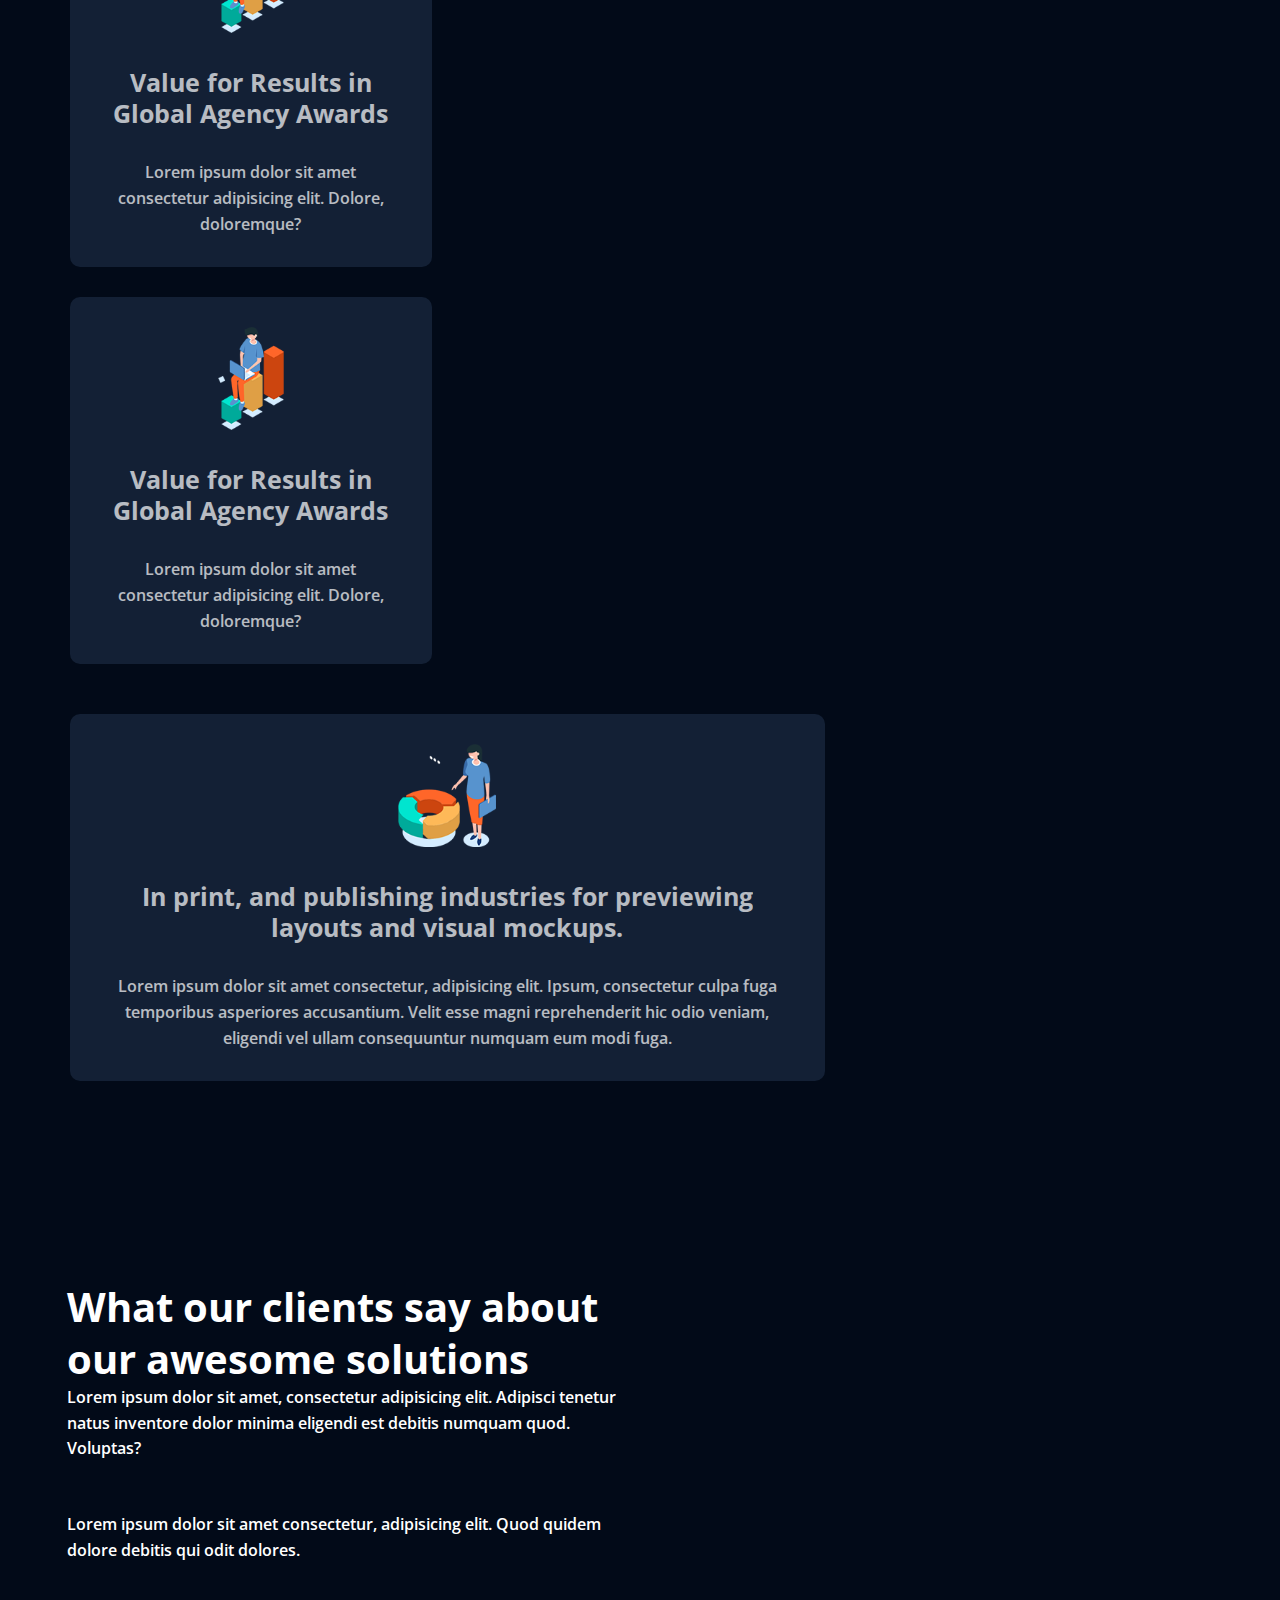
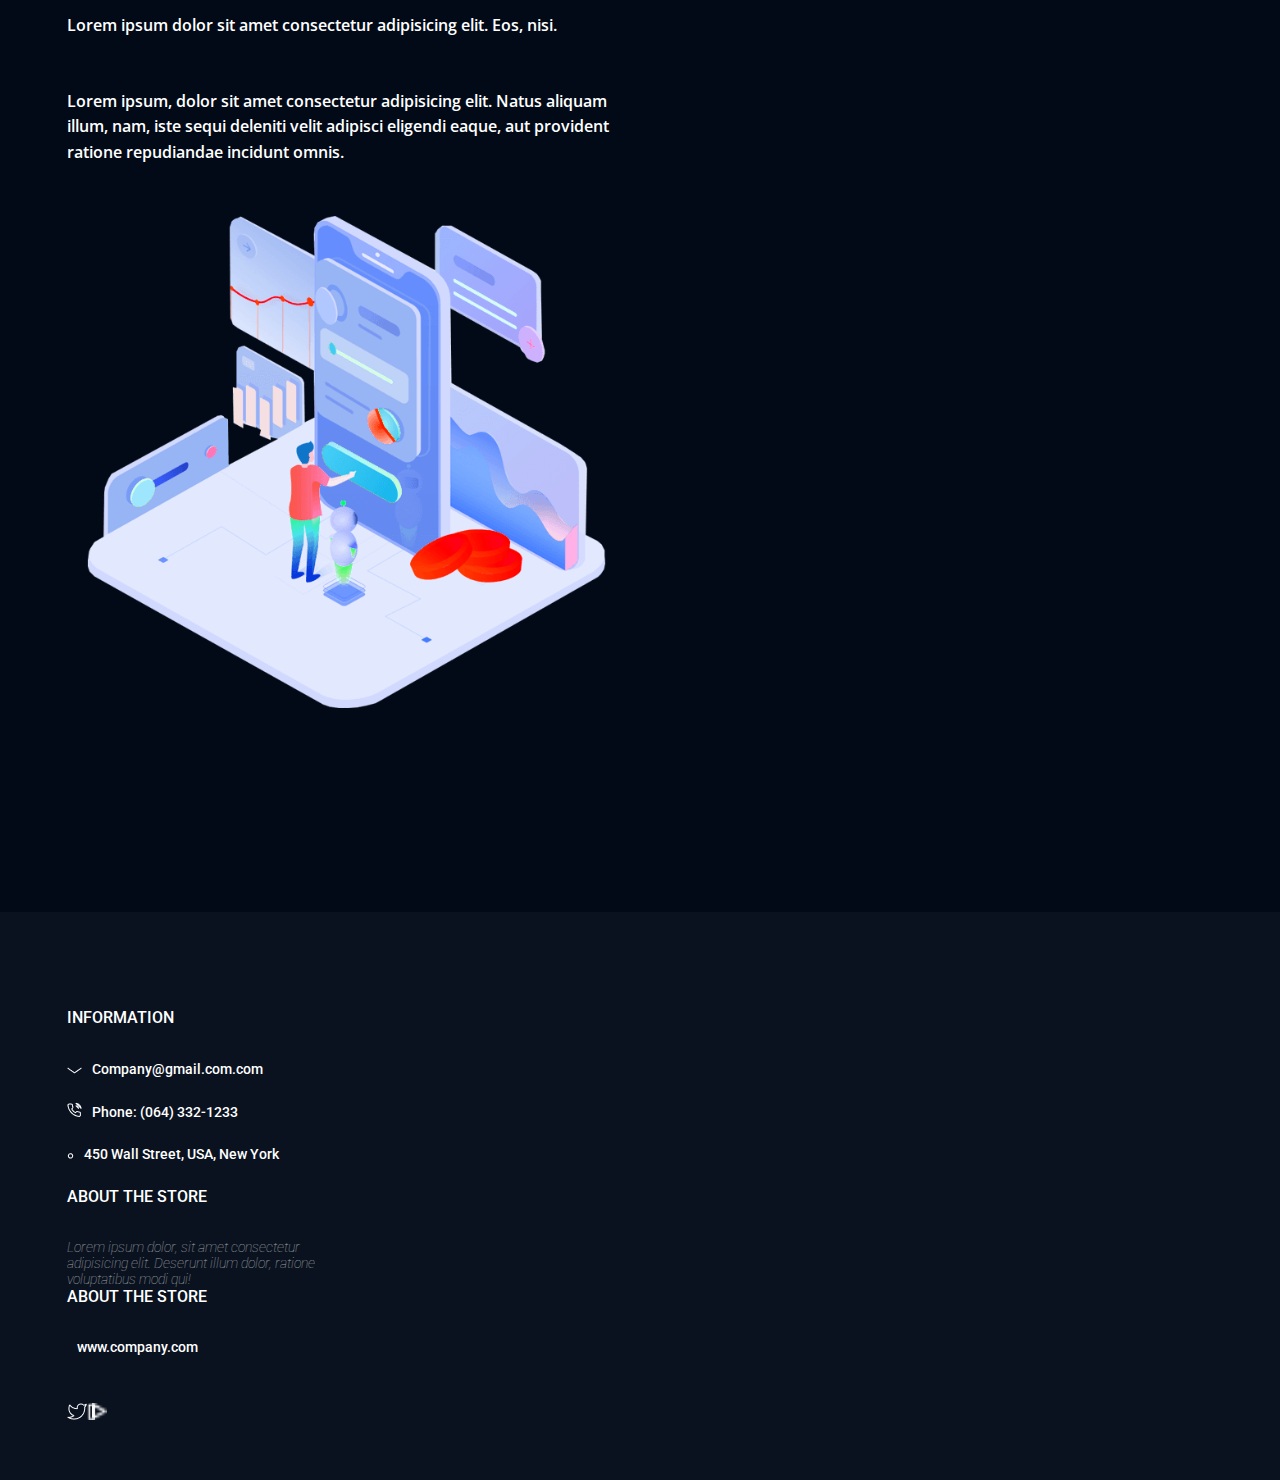
==== commit 392c7721: "added final task" ====
--- a/index.html
+++ b/index.html
@@ -16,9 +16,9 @@
     <header class="header">
         <div class="container">
             <nav class="nav ">
-                <a href="#" class="header-link  header__header-link_green">Home</a>
+                <a href="#" class="header-link">Home</a>
                 <a href="#" class="header-link">About</a>
-                <a href="#" class="header-link header__header-link_green header__header-link_hover:hover">Services</a>
+                <a href="#" class="header-link header__header-link_hover:hover">Services</a>
                 <a href="#" class="header-link">Blog</a>
                 <a href="#" class="header-link">Contact</a>
             </nav>
--- a/style.css
+++ b/style.css
@@ -46,9 +46,12 @@
   margin-bottom: 200px;
 }
 
-.flex-box {
-  display: flex;
-  justify-content: space-between;
+.grid-box {
+  display: grid;
+  grid-template-columns: repeat(3, 32%);
+  grid-template-rows: repeat(3, 1 fr);
+  gap: 20px;
+  justify-content: center;
 }
 
 .next {
@@ -205,6 +208,8 @@
   box-sizing: border-box;
   width: 755px;
   margin-top: 30px;
+  grid-column: 1/3;
+  grid-row: 2/4;
 }
 
 .advantages {
